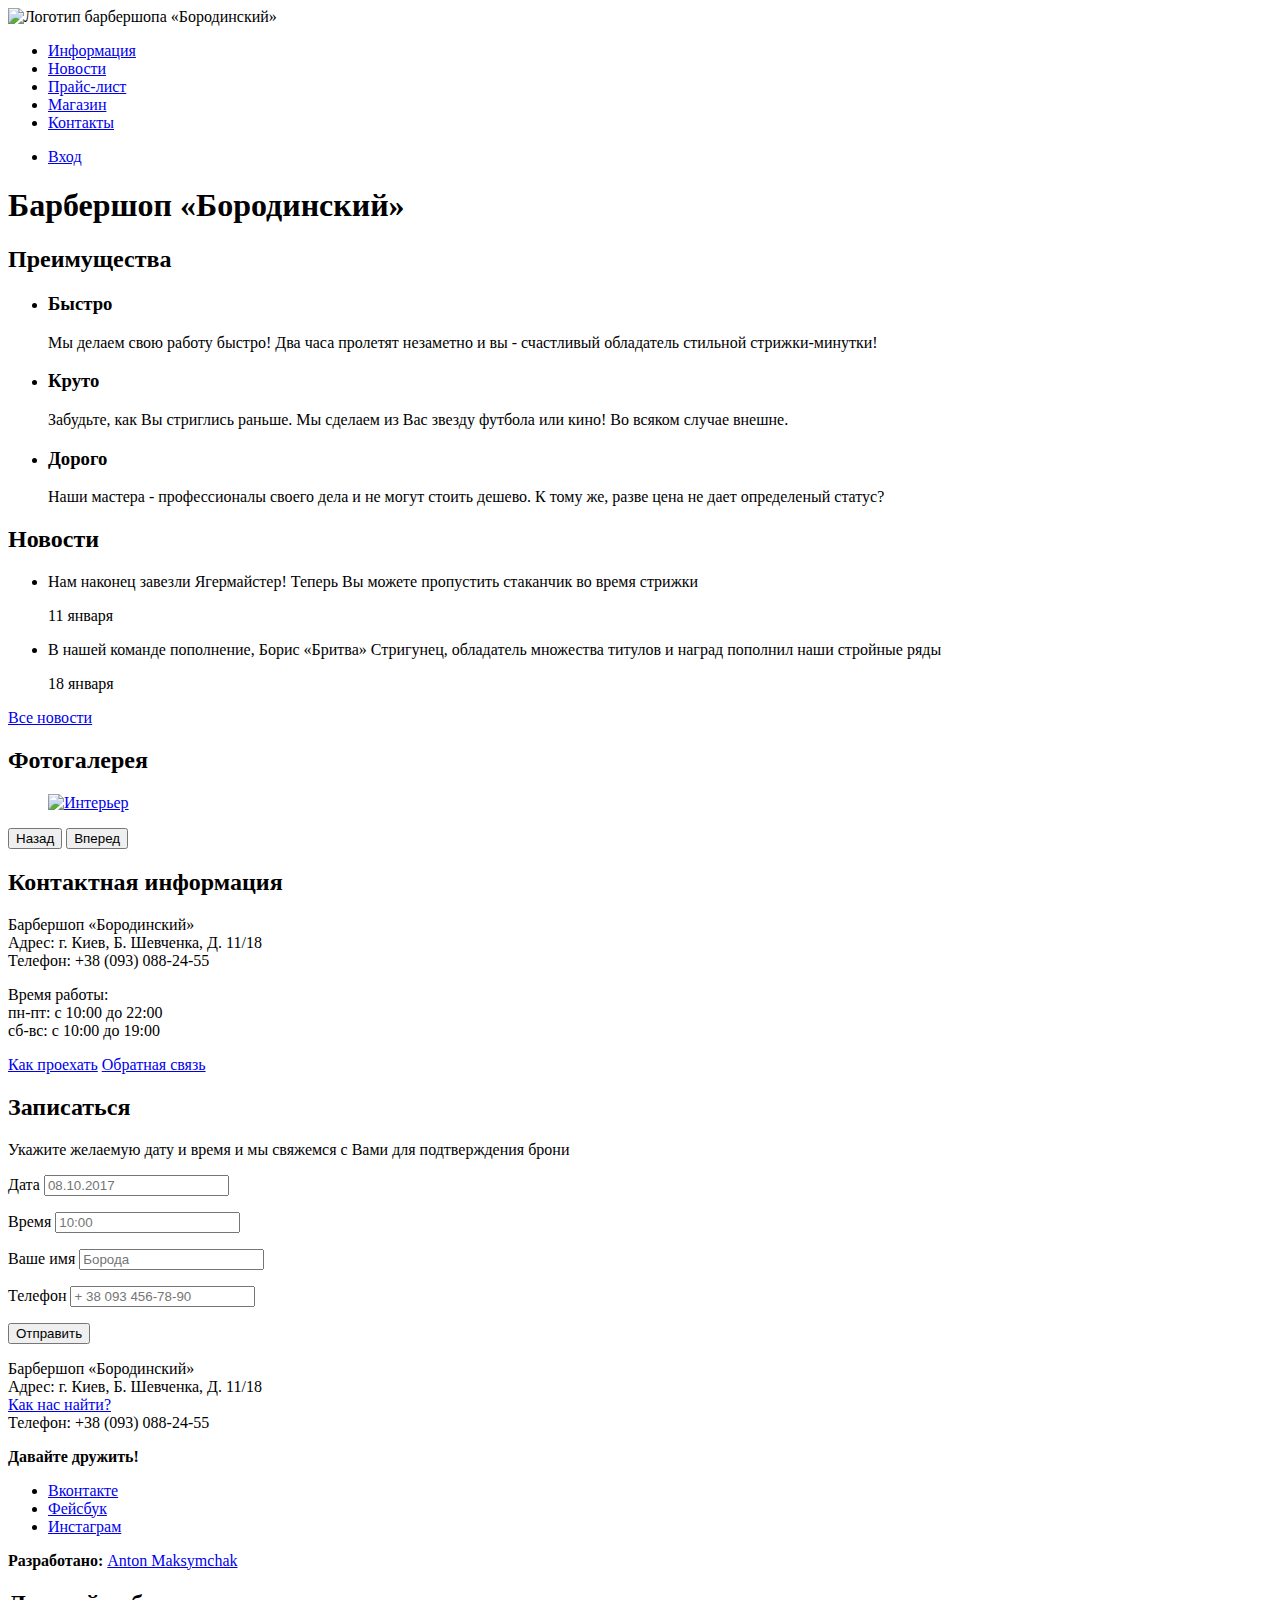
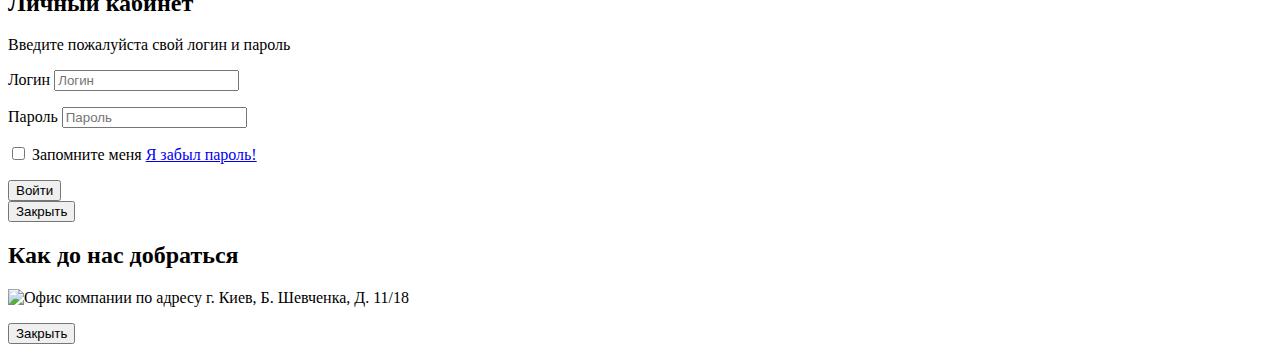
==== index.html @ 5cedc322 "add accessibility" ====
<!DOCTYPE html>
<html lang="ru">
	<head>
		<meta charset="utf-8">
		<title>Барбершоп «Бородинский»</title>
	</head>
	<body>
		<header class="main-header">
			<nav class="main-navigation">
				<a class="main-header-logo">
					<img src="img/index-logo.svg" width="368" height="153" 
					alt="Логотип барбершопа «Бородинский»">
				</a>
				<ul class="site-navigation">
					<li><a href="info.html">Информация</a></li>
					<li><a href="news.html">Новости</a></li>
					<li><a href="price.html">Прайс-лист</a></li>
					<li><a href="catalog.html">Магазин</a></li>
					<li><a href="contacts.html">Контакты</a></li>
				</ul>
				<ul class="user-navigation">
					<li class="login-link">
						<a class="login-link" href="login.html">Вход</a>
					</li>
				</ul>
			</nav>
		</header>
		<main class="container">
			<h1 class="visually-hidden">Барбершоп «Бородинский»</h1>
			<section class="features">
				<h2 class="visually-hidden">Преимущества</h2>
				<ul class="features-list">
					<li class="feature-item">
						<h3>Быстро</h3>
						<p>Мы делаем свою работу быстро! Два часа пролетят
							незаметно и вы - счастливый обладатель стильной 
							стрижки-минутки!</p>
					</li>
					<li class="feature-item">
						<h3>Круто</h3>
						<p>Забудьте, как Вы стриглись раньше. Мы сделаем из
						    Вас звезду футбола или кино! Во всяком случае 
							внешне.</p>
					</li>
					<li class="feature-item">
						<h3>Дорого</h3>
						<p>Наши мастера - профессионалы своего дела и не могут 
							стоить дешево. К тому же, разве цена не дает определеный
							статус?</p>
					</li>
				</ul>
			</section>
			<section class="news">
				<h2>Новости</h2>
				<ul class="news-list">
					<li class="news-item">
						<p>Нам наконец завезли Ягермайстер! Теперь Вы можете
							пропустить стаканчик во время стрижки</p>
						<time datetime="2018-01-11">11 января</time>
					</li>
					<li class="news-item">
						<p>В нашей команде пополнение, Борис «Бритва» Стригунец,
							обладатель множества титулов и наград пополнил наши
							стройные ряды</p>
						<time datetime="2018-01-18">18 января</time>
					</li>
				</ul>
				<a class="button" href="news.html">Все новости</a>
			</section>
			<section class="gallery">
				<h2>Фотогалерея</h2>
				<figure class="gallery-content">
					<a href="#"><img src="img/studio.jpg" width="286"
					 height="164" alt="Интерьер"></a>
				</figure>
				<button class="button gallery-button gallery-button-back">Назад</button>
				<button class="button gallery-button gallery-button-next">Вперед</button>
			</section>
			<section class="contacts">
				<h2>Контактная информация</h2>
				<p>
					Барбершоп «Бородинский»<br>
					Адрес: г. Киев, Б. Шевченка, Д. 11/18<br>
					Телефон: +38 (093) 088-24-55

				</p>
				<p>
					Время работы:<br>
					пн-пт: с 10:00 до 22:00<br>
					сб-вс: с 10:00 до 19:00
				</p>
				<a class="button contacts-button" href="map.html" >Как проехать</a>
				<a class="button contacts-button" href="contacts.html" >Обратная связь</a>
			</section>
			<section class="appointment">
				<h2>Записаться</h2>
				<p class="appointment-info">
					Укажите желаемую дату и время и мы свяжемся
					 с Вами для подтверждения брони</p>
				<form class="appointment-form" action="https://echo.htmlacademy.ru" method="post">
					<p class="appointment-item">
						<label for="appointment-date">Дата</label>
						<input id="appointment-date" type="text" name="date" value="" placeholder="08.10.2017">
					</p>
					<p class="appointment-item">
						<label for="appointment-time">Время</label>
						<input id="appointment-time" type="text" name="time" value="" placeholder="10:00">
					</p>
					<p class="appointment-item">
						<label for="appointment-name">Ваше имя</label>
						<input id="appointment-name" type="text" name="name" value="" placeholder="Борода">
					</p>
					<p class="appointment-item">
						<label for="appointment-phone">Телефон</label>
						<input id="appointment-phone" type="tel" name="phone" value="" placeholder="+ 38 093 456-78-90">
					</p>
					<button class="button" type="submit">Отправить</button>
				</form>
			</section>
		</main>
		<footer class="main-footer">
			<p class="footer-contacts">
				Барбершоп «Бородинский»<br>
				Адрес: г. Киев, Б. Шевченка, Д. 11/18<br>
				<a href="map.html">Как нас найти?</a><br>
				Телефон: +38 (093) 088-24-55
			</p>
			<div class="footer-social">
				<b>Давайте дружить!</b>
				<ul>
					<li><a class="social-button" href="#">Вконтакте</a></li>
					<li><a class="social-button" href="#">Фейсбук</a></li>
					<li><a class="social-button" href="#">Инстаграм</a></li>
				</ul>
			</div>
			<p class="footer-copyright">
				<b>Разработано:</b>
				<a class="button" href="https://htmlacademy.ru">Anton Maksymchak</a>
			</p>
		</footer>
			<section class="modal modal-login">
				<h2>Личный кабинет</h2>
				<p>Введите пожалуйста свой логин и пароль</p>
				<form class="login-form" action="https://echo.htmlacademy.ru" method="post">
					<p>
						<label class="visually-hidden" for="user-login">Логин</label>
						<input class="login-icon-user" id="user-login" type="text" name="login" placeholder="Логин">
					</p>
					<p>
						<label class="visually-hidden" for="user-password">Пароль</label>
						<input class="login-icon-password" id="user-password" type="password" name="password" placeholder="Пароль">
					</p>
					<p class="login-password-info">
						<label class="login-checkbox">
							<input type="checkbox" name="remember" class="visually-hidden">
							<span class="checkbox-indicator"></span>
							Запомните меня							
						</label>
						<a class="restore" href="#">Я забыл пароль!</a>
					</p>
					<button class="button" type="submit">Войти</button>
				</form>
				<button class="modal-close" type="button">Закрыть</button>
			</section>
			<section class="modal modal-map">
				<h2 class="visually-hidden">Как до нас добраться</h2>	
				<p>
					<img src="img/map.jpg" width="780" height="560" alt="Офис компании по адресу г. Киев, Б. Шевченка, Д. 11/18">
				</p>
				<button class="modal-close" type="button">Закрыть</button>
			</section>
	</body>
</html>
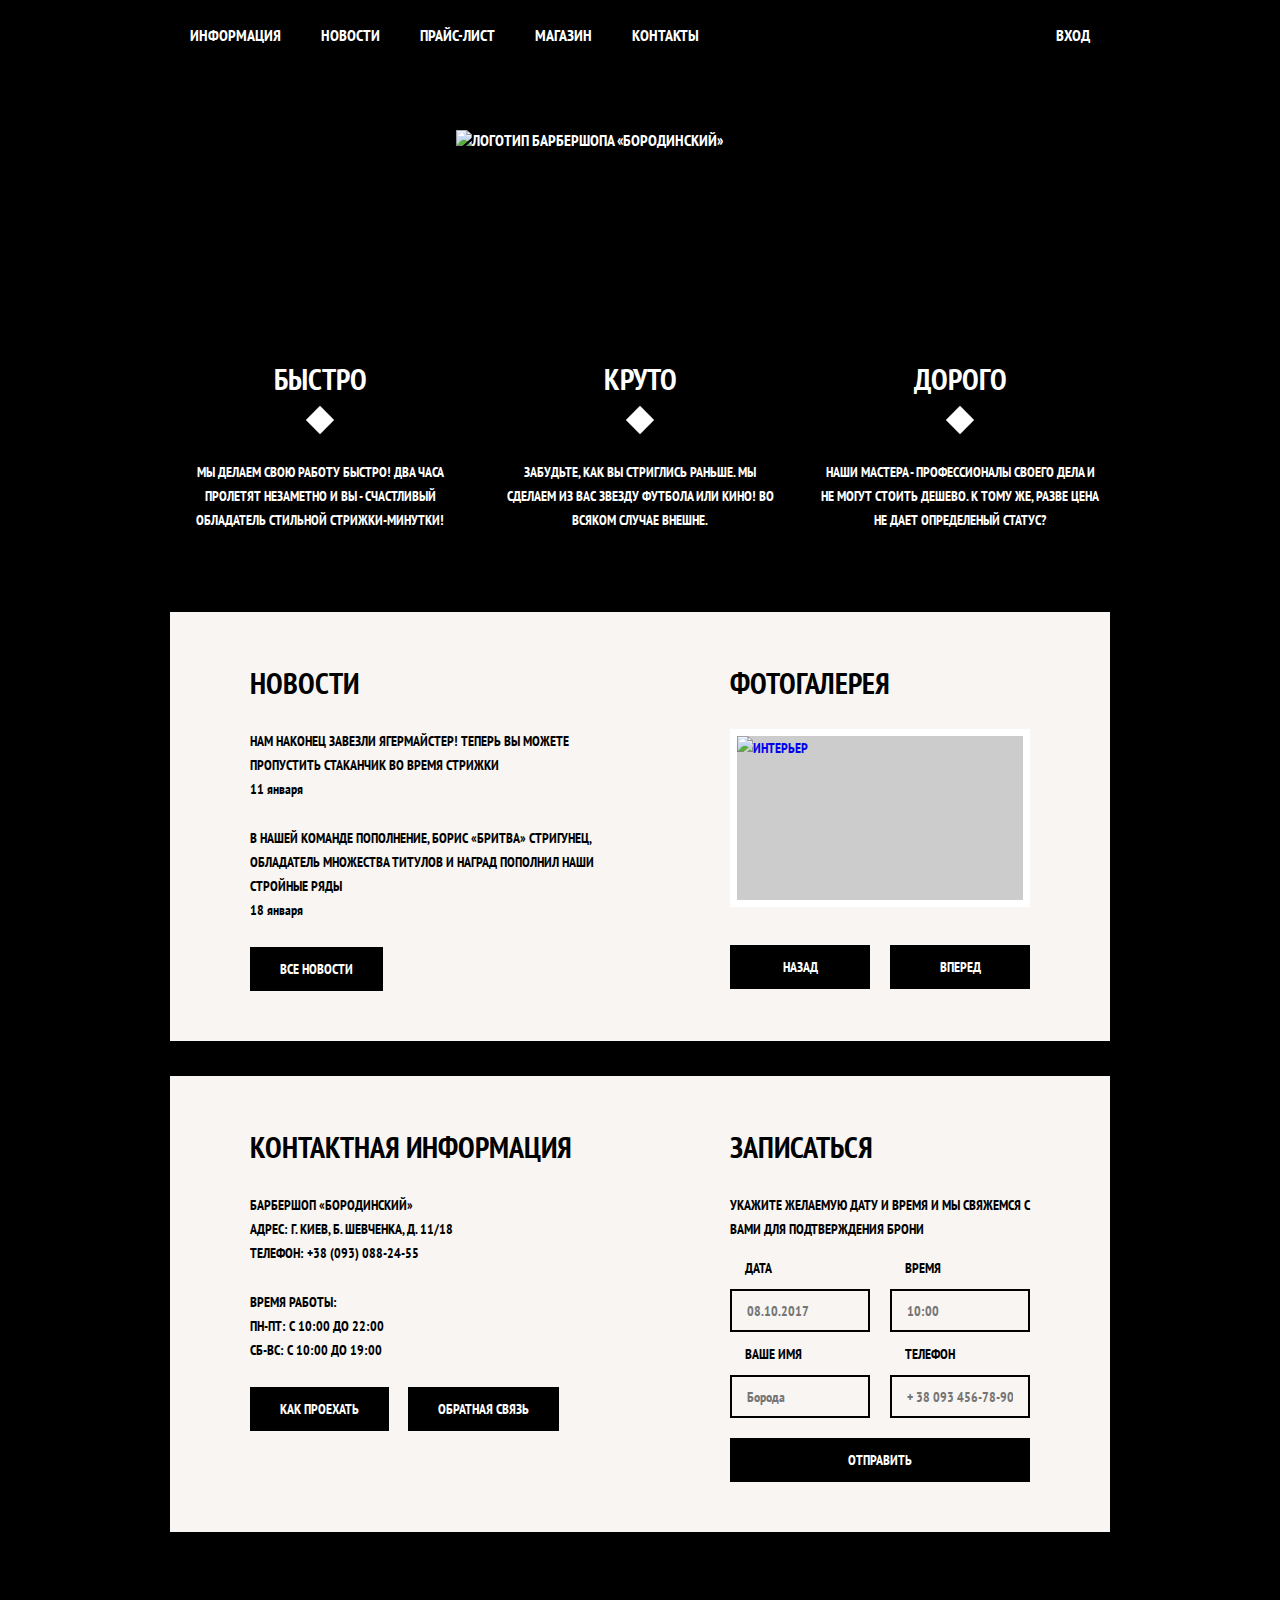
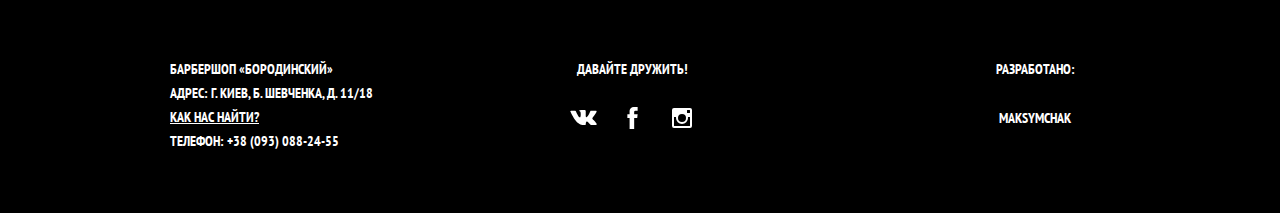
==== commit 6cd17e5c: "add animation and script for popups" ====
--- a/index.html
+++ b/index.html
@@ -3,6 +3,10 @@
 	<head>
 		<meta charset="utf-8">
 		<title>Барбершоп «Бородинский»</title>
+		<link href="https://fonts.googleapis.com/css?family=PT+Sans+Narrow:400,700&amp;subset=cyrillic" 
+		rel="stylesheet">
+		<link rel="stylesheet" href="css/normalize.css">	
+		<link href="css/style.css" rel="stylesheet">	
 	</head>
 	<body>
 		<header class="main-header">
@@ -11,18 +15,20 @@
 					<img src="img/index-logo.svg" width="368" height="153" 
 					alt="Логотип барбершопа «Бородинский»">
 				</a>
-				<ul class="site-navigation">
-					<li><a href="info.html">Информация</a></li>
-					<li><a href="news.html">Новости</a></li>
-					<li><a href="price.html">Прайс-лист</a></li>
-					<li><a href="catalog.html">Магазин</a></li>
-					<li><a href="contacts.html">Контакты</a></li>
-				</ul>
-				<ul class="user-navigation">
-					<li class="login-link">
-						<a class="login-link" href="login.html">Вход</a>
-					</li>
-				</ul>
+				<div class="main-navigation-wrapper">
+					<div class="container">
+						<ul class="site-navigation">
+							<li><a href="info.html">Информация</a></li>
+							<li><a href="news.html">Новости</a></li>
+							<li><a href="price.html">Прайс-лист</a></li>
+							<li><a href="catalog.html">Магазин</a></li>
+							<li><a href="contacts.html">Контакты</a></li>
+						</ul>
+						<ul class="user-navigation">
+							<li><a class="login-link" href="login.html">Вход</a></li>
+						</ul>
+					</div>
+				</div>
 			</nav>
 		</header>
 		<main class="container">
@@ -50,97 +56,118 @@
 					</li>
 				</ul>
 			</section>
-			<section class="news">
-				<h2>Новости</h2>
-				<ul class="news-list">
-					<li class="news-item">
-						<p>Нам наконец завезли Ягермайстер! Теперь Вы можете
-							пропустить стаканчик во время стрижки</p>
-						<time datetime="2018-01-11">11 января</time>
-					</li>
-					<li class="news-item">
-						<p>В нашей команде пополнение, Борис «Бритва» Стригунец,
-							обладатель множества титулов и наград пополнил наши
-							стройные ряды</p>
-						<time datetime="2018-01-18">18 января</time>
-					</li>
-				</ul>
-				<a class="button" href="news.html">Все новости</a>
-			</section>
-			<section class="gallery">
-				<h2>Фотогалерея</h2>
-				<figure class="gallery-content">
-					<a href="#"><img src="img/studio.jpg" width="286"
-					 height="164" alt="Интерьер"></a>
-				</figure>
-				<button class="button gallery-button gallery-button-back">Назад</button>
-				<button class="button gallery-button gallery-button-next">Вперед</button>
-			</section>
-			<section class="contacts">
-				<h2>Контактная информация</h2>
-				<p>
+			<div class="index-columns">
+				<section class="news">
+					<h2>Новости</h2>
+					<ul class="news-list">
+						<li class="news-item">
+							<p>Нам наконец завезли Ягермайстер! Теперь Вы можете
+								пропустить стаканчик во время стрижки</p>
+							<time datetime="2018-01-11">11 января</time>
+						</li>
+						<li class="news-item">
+							<p>В нашей команде пополнение, Борис «Бритва» Стригунец,
+								обладатель множества титулов и наград пополнил наши
+								стройные ряды</p>
+							<time datetime="2018-01-18">18 января</time>
+						</li>
+					</ul>
+					<a class="button" href="news.html">Все новости</a>
+				</section>
+				<section class="gallery">
+					<h2>Фотогалерея</h2>
+					<div class="gallery-container">
+						<figure class="gallery-content">
+							<a href="#"><img src="img/studio.jpg" width="286"
+							 height="164" alt="Интерьер"></a>
+						</figure>
+						<button class="button gallery-button gallery-button-back">Назад</button>
+						<button class="button gallery-button gallery-button-next" >Вперед</button>
+					</div>
+				</section>
+			</div>
+			<div class="index-columns">
+				<section class="contacts">
+					<h2>Контактная информация</h2>
+					<p>
+						Барбершоп «Бородинский»<br>
+						Адрес: г. Киев, Б. Шевченка, Д. 11/18<br>
+						Телефон: +38 (093) 088-24-55
+
+					</p>
+					<p>
+						Время работы:<br>
+						пн-пт: с 10:00 до 22:00<br>
+						сб-вс: с 10:00 до 19:00
+					</p>
+					<a class="button contacts-button contacts-button-map" href="map.html" >Как проехать</a>
+					<a class="button contacts-button" href="contacts.html" >Обратная связь</a>
+				</section>
+				<section class="appointment">
+					<h2>Записаться</h2>
+					<p class="appointment-info">
+						Укажите желаемую дату и время и мы свяжемся
+						 с Вами для подтверждения брони</p>
+					<form class="appointment-form" action="https://echo.htmlacademy.ru" method="post">
+						<p class="appointment-item">
+							<label for="appointment-date">Дата</label>
+							<input id="appointment-date" type="text" name="date" value="" placeholder="08.10.2017">
+						</p>
+						<p class="appointment-item">
+							<label for="appointment-time">Время</label>
+							<input id="appointment-time" type="text" name="time" value="" placeholder="10:00">
+						</p>
+						<p class="appointment-item">
+							<label for="appointment-name">Ваше имя</label>
+							<input id="appointment-name" type="text" name="name" value="" placeholder="Борода">
+						</p>
+						<p class="appointment-item">
+							<label for="appointment-phone">Телефон</label>
+							<input id="appointment-phone" type="tel" name="phone" value="" placeholder="+ 38 093 456-78-90">
+						</p>
+						<button class="button" type="submit">Отправить</button>
+					</form>
+				</section>
+			</div>
+		</main>
+		<footer class="main-footer">
+			<div class="container">
+				<p class="footer-contacts">
 					Барбершоп «Бородинский»<br>
 					Адрес: г. Киев, Б. Шевченка, Д. 11/18<br>
+					<a href="map.html">Как нас найти?</a><br>
 					Телефон: +38 (093) 088-24-55
-
 				</p>
-				<p>
-					Время работы:<br>
-					пн-пт: с 10:00 до 22:00<br>
-					сб-вс: с 10:00 до 19:00
+				<div class="footer-social">
+					<b>Давайте дружить!</b>
+					<ul>
+						<li><a class="social-button" href="#"><span class="visually-hidden">Вконтакте</span>
+							<svg xmlns="http://www.w3.org/2000/svg" width="27" height="15" viewBox="0 0 26.14 14.91">
+							<path d="M26 13.47l-.09-.17a13.55 13.55 0 0 0-2.6-3q-.87-.83-1.1-1.12A1 1 0 0 1 22 8a10.27 10.27 0 0 1 1.22-1.78l.88-1.16q2.35-3.13 2-4L26 .94a.8.8 0 0 0-.4-.22 2.14 2.14 0 0 0-.87 0h-3.92a.51.51 0 0 0-.27 0h-.3a.6.6 0 0 0-.15.14.93.93 0 0 0-.14.24 22.22 22.22 0 0 1-1.46 3.06q-.5.84-.93 1.46a7 7 0 0 1-.71.91 4.94 4.94 0 0 1-.52.47q-.23.18-.35.15l-.23-.05a.9.9 0 0 1-.31-.33 1.49 1.49 0 0 1-.16-.53v-.55-.65-.57-1.12-1-.75a3.14 3.14 0 0 0 0-.62 2.12 2.12 0 0 0-.14-.44.73.73 0 0 0-.28-.33 1.57 1.57 0 0 0-.46-.18A9 9 0 0 0 12.57 0a8.93 8.93 0 0 0-3.25.33 1.83 1.83 0 0 0-.52.41q-.25.3-.07.33a1.67 1.67 0 0 1 1.16.59l.08.16a2.6 2.6 0 0 1 .19.63 6.32 6.32 0 0 1 .12 1 10.59 10.59 0 0 1 0 1.7q-.07.71-.13 1.1a2.21 2.21 0 0 1-.18.64 2.69 2.69 0 0 1-.16.3l-.07.07a1 1 0 0 1-.37.07.86.86 0 0 1-.46-.19 3.27 3.27 0 0 1-.56-.52 7 7 0 0 1-.66-.93q-.37-.6-.76-1.42l-.22-.39q-.2-.38-.56-1.11t-.62-1.43A.9.9 0 0 0 5.2.9h-.07a.93.93 0 0 0-.22-.16A1.44 1.44 0 0 0 4.6.65L.87.68A1 1 0 0 0 .1.94L0 1a.44.44 0 0 0 0 .22 1.08 1.08 0 0 0 .08.37Q.9 3.53 1.86 5.31t1.66 2.87Q4.23 9.27 5 10.24t1 1.24l.37.41.34.33a8.06 8.06 0 0 0 1 .78 16.34 16.34 0 0 0 1.4.9 7.6 7.6 0 0 0 1.79.72 6.19 6.19 0 0 0 2 .22h1.57a1.08 1.08 0 0 0 .72-.3l.05-.07a.9.9 0 0 0 .1-.25 1.38 1.38 0 0 0 0-.37 4.48 4.48 0 0 1 .09-1.05 2.77 2.77 0 0 1 .23-.71 1.74 1.74 0 0 1 .29-.4 1.19 1.19 0 0 1 .23-.2h.11a.86.86 0 0 1 .77.21 4.52 4.52 0 0 1 .83.79q.39.47.93 1.05a6.41 6.41 0 0 0 1 .87l.27.16a3.31 3.31 0 0 0 .71.3 1.53 1.53 0 0 0 .76.07l3.48-.05a1.58 1.58 0 0 0 .8-.17.68.68 0 0 0 .34-.37 1.06 1.06 0 0 0 0-.46 1.71 1.71 0 0 0-.1-.36z" fill="#fff">
+							</path>
+							</svg>
+						</a></li>
+						<li><a class="social-button" href="#"><span class="visually-hidden">Фейсбук</span>
+							<svg xmlns="http://www.w3.org/2000/svg" width="19" height="22" viewBox="0 0 10.15 21.74">
+							<path d="M3.34 1.12A4.77 4.77 0 0 1 6.53 0h3.61v3.81H7.81a1.07 1.07 0 0 0-1.09.83v2.55h3.42c-.08 1.23-.24 2.45-.41 3.67h-3v10.87H2.21V10.86H0V7.21h2.19V3.66a3.83 3.83 0 0 1 1.15-2.54z" fill="#fff"/>
+							</path>	
+						</a></li>
+						<li><a class="social-button" href="#"><span class="visually-hidden">Инстаграм</span>
+							<svg xmlns="http://www.w3.org/2000/svg" width="20" height="20" viewBox="0 0 20 20">
+							<path d="M18 0H2a2 2 0 0 0-2 2v16a2 2 0 0 0 2 2h16a2 2 0 0 0 2-2V2a2 2 0 0 0-2-2zm-8 6a4 4 0 1 1-4 4 4 4 0 0 1 4-4zM2.5 18a.47.47 0 0 1-.5-.5V9h2.1a3.4 3.4 0 0 0-.1 1 6 6 0 1 0 12 0 3.4 3.4 0 0 0-.1-1H18v8.5a.47.47 0 0 1-.5.5zM18 4.5a.47.47 0 0 1-.5.5h-2a.47.47 0 0 1-.5-.5v-2a.47.47 0 0 1 .5-.5h2a.47.47 0 0 1 .5.5z" fill="#fff">
+							</path>
+						</a></li>
+					</ul>
+				</div>
+				<p class="footer-copyright">
+					<b>Разработано:</b>
+					<a class="button" href="https://htmlacademy.ru">Maksymchak</a>
 				</p>
-				<a class="button contacts-button" href="map.html" >Как проехать</a>
-				<a class="button contacts-button" href="contacts.html" >Обратная связь</a>
-			</section>
-			<section class="appointment">
-				<h2>Записаться</h2>
-				<p class="appointment-info">
-					Укажите желаемую дату и время и мы свяжемся
-					 с Вами для подтверждения брони</p>
-				<form class="appointment-form" action="https://echo.htmlacademy.ru" method="post">
-					<p class="appointment-item">
-						<label for="appointment-date">Дата</label>
-						<input id="appointment-date" type="text" name="date" value="" placeholder="08.10.2017">
-					</p>
-					<p class="appointment-item">
-						<label for="appointment-time">Время</label>
-						<input id="appointment-time" type="text" name="time" value="" placeholder="10:00">
-					</p>
-					<p class="appointment-item">
-						<label for="appointment-name">Ваше имя</label>
-						<input id="appointment-name" type="text" name="name" value="" placeholder="Борода">
-					</p>
-					<p class="appointment-item">
-						<label for="appointment-phone">Телефон</label>
-						<input id="appointment-phone" type="tel" name="phone" value="" placeholder="+ 38 093 456-78-90">
-					</p>
-					<button class="button" type="submit">Отправить</button>
-				</form>
-			</section>
-		</main>
-		<footer class="main-footer">
-			<p class="footer-contacts">
-				Барбершоп «Бородинский»<br>
-				Адрес: г. Киев, Б. Шевченка, Д. 11/18<br>
-				<a href="map.html">Как нас найти?</a><br>
-				Телефон: +38 (093) 088-24-55
-			</p>
-			<div class="footer-social">
-				<b>Давайте дружить!</b>
-				<ul>
-					<li><a class="social-button" href="#">Вконтакте</a></li>
-					<li><a class="social-button" href="#">Фейсбук</a></li>
-					<li><a class="social-button" href="#">Инстаграм</a></li>
-				</ul>
 			</div>
-			<p class="footer-copyright">
-				<b>Разработано:</b>
-				<a class="button" href="https://htmlacademy.ru">Anton Maksymchak</a>
-			</p>
 		</footer>
 			<section class="modal modal-login">
 				<h2>Личный кабинет</h2>
-				<p>Введите пожалуйста свой логин и пароль</p>
+				<p class="modal-description">Введите пожалуйста свой логин и пароль</p>
 				<form class="login-form" action="https://echo.htmlacademy.ru" method="post">
 					<p>
 						<label class="visually-hidden" for="user-login">Логин</label>
@@ -150,7 +177,7 @@
 						<label class="visually-hidden" for="user-password">Пароль</label>
 						<input class="login-icon-password" id="user-password" type="password" name="password" placeholder="Пароль">
 					</p>
-					<p class="login-password-info">
+					<p class="login-help">
 						<label class="login-checkbox">
 							<input type="checkbox" name="remember" class="visually-hidden">
 							<span class="checkbox-indicator"></span>
@@ -163,11 +190,13 @@
 				<button class="modal-close" type="button">Закрыть</button>
 			</section>
 			<section class="modal modal-map">
-				<h2 class="visually-hidden">Как до нас добраться</h2>	
+				<h2 class="visually-hidden">Как до нас добраться</h2>
+				<iframe src="https://www.google.com/maps/embed?pb=!1m18!1m12!1m3!1d2540.920144295933!2d30.513643351820452!3d50.442588079373465!2m3!1f0!2f0!3f0!3m2!1i1024!2i768!4f13.1!3m3!1m2!1s0x40d4cef8ed6f7ac9%3A0x61a88c50c9491958!2sTarasa+Shevchenko+Blvd%2C+11%2C+Kyiv%2C+01004!5e0!3m2!1sen!2sua!4v1525729254654" width="766" height="560" allowfullscreen></iframe>	
 				<p>
-					<img src="img/map.jpg" width="780" height="560" alt="Офис компании по адресу г. Киев, Б. Шевченка, Д. 11/18">
+					<img src="img/map.jpg" width="766" height="560" alt="Офис компании по адресу г. Киев, Б. Шевченка, Д. 11/18">
 				</p>
 				<button class="modal-close" type="button">Закрыть</button>
 			</section>
+			<script src="js/popup.js"></script>
 	</body>
 </html>--- a/css/style.css
+++ b/css/style.css
@@ -0,0 +1,1063 @@
+body {
+	min-width: 960px;
+	margin: 0;
+	padding: 0;
+	font-family: "PT Sans Narrow", Arial, sans-serif;
+	font-size: 14px;
+	line-height: 24px;
+	font-weight: 700;
+	color: #ffffff;
+	text-transform: uppercase;
+	background-color: #000000;
+	background-image: url("../img/bg.jpg");
+	background-position: top center;
+	background-repeat: no-repeat;
+}
+
+img {
+	max-width: 100%;
+	height: auto;
+}
+
+.visually-hidden:not(:focus):not(:active),
+input[type="checkbox"].visually-hidden,
+input[type="radio"].visually-hidden {
+	position: absolute;
+	width: 1px;
+	height: 1px;
+	margin: -1px;
+	border: 0;
+	padding: 0;
+	white-space: nowrap;
+	clip-path: inset(100%);
+	clip: rect(0 0 0 0);
+	overflow: hidden;
+}
+
+.inner-page {
+	color: #000000;
+	background-color: #f9f6f3;
+	background-image: url("../img/pattern-light.jpg");
+	background-position: 0 0;
+	background-repeat: repeat;
+}
+
+.main-header {
+	margin-bottom: 75px;
+}
+
+.inner-page .main-header {
+	margin-bottom: 50px;
+	background-color: #000000;
+}
+
+a {
+	text-decoration: none;
+}
+
+.button {
+	display: inline-block;
+	margin-right: 16px;
+	padding: 10px 30px;
+	font: inherit;
+	text-align: center;
+	color: #ffffff;
+	vertical-align: middle;
+	text-transform: uppercase;
+	background-color: #000000;
+	border: none;
+}
+
+.button:hover,
+.button:focus,
+.button:active {
+	background-color: #663d15;	
+}
+
+.button.disabled,
+.button:disabled {
+	cursor: default;
+	opacity: 0.5;
+	background-color: #000000;
+}
+
+.main-navigation {
+	display: flex;
+	flex-direction: column;
+	align-items: center;
+	font-size: 16px;
+	line-height: 20px;
+	color: #ffffff;
+	background-color: transparent;
+}
+
+.inner-page .main-navigation {
+	align-items: flex-start;
+	flex-direction: row;
+}
+
+.main-navigation .container {
+	display: flex;
+}
+
+.main-header-logo {
+	order: 2;
+	width: 368px;
+	height: 153px;
+}
+
+.inner-page .main-header-logo {
+	order: 0;
+	width: 111px;
+	height: 24px;
+	padding: 23px 20px;
+}
+
+.main-navigation-wrapper {
+	width: 100%;
+	margin-bottom: 60px;
+	background-color: #000000;
+}
+
+.main-navigation-wrapper .container {
+	display: flex;
+	justify-content: space-between;
+}
+
+.site-navigation,
+.user-navigation {
+	list-style: none;
+	margin: 0;
+	padding: 0;
+}
+
+.site-navigation {
+	display: flex;
+	flex-wrap: wrap;
+	width: 620px;
+}
+
+.user-navigation {
+	display: flex;
+	justify-content: flex-end;
+	max-width: 140px;
+}
+
+.inner-page .user-navigation {
+	margin-left: auto;
+}
+
+.site-navigation a,
+.user-navigation a {
+	display: block;
+	padding: 25px 20px;
+	color: #ffffff;
+}
+
+.site-navigation a:hover,
+.site-navigation a:focus,
+.user-navigation a:hover,
+.user-navigation a:focus {
+	background-color: #242424;
+}
+
+.site-navigation-current {
+	position: relative;
+}
+
+.site-navigation-current a[href] {
+	pointer-events: none;
+}
+
+.site-navigation-current a:not([href]) {
+	background-color: #000000;
+}
+
+.site-navigation-current::after {
+	content: "";
+	position: absolute;
+	right: 20px;
+	bottom: 0;
+	left: 20px;
+	height: 5px;
+	background-color: #ffffff;
+}
+
+.user-navigation .login-link {
+	position: relative;
+	padding-left: 50px;
+}
+
+.login-link::before {
+	content: "";
+	position: absolute;
+	top: 27px;
+	left: 24px;
+	width: 16px;
+	height: 18px;
+	background-image: url("../img/login.svg");
+	background-repeat: no-repeat;
+	background-position: 0 0;  
+	opacity: 0.3;
+}
+
+.login-link:hover::before,
+.login-link:focus::before,
+.login-link:active::before {
+	opacity: 1;
+}
+
+.container {
+	width: 940px;
+	margin: 0 auto;
+	padding: 0 10px;
+}
+
+.features {
+	margin-bottom: 80px;
+}
+
+.features-list {
+	display: flex;
+	justify-content: space-between;
+	margin: 0;
+	padding: 0;
+	list-style: none;
+}
+
+.feature-item {
+	width: 300px;
+	text-align: center;
+}
+
+.feature-item h3 {
+	position: relative;
+	margin: 0;
+	margin-bottom: 60px;
+	font-size: 30px;
+	line-height: 42px;
+}
+
+.feature-item h3::after {
+	content: "";
+	position: absolute;
+	bottom: -30px;
+	left: 50%;
+	width: 20px;
+	height: 20px;
+	margin-left: -10px;
+	background-color: #ffffff; 
+	transform: rotate(45deg);
+}
+
+.feature-item p {
+	margin: 0 10px;
+}
+
+.index-columns {
+	display: flex;
+	justify-content: space-between;
+	padding: 50px 80px;
+	margin-bottom: 35px;
+	color: #000000;
+	background-color: #f8f5f2;
+	background-image: 
+		url("../img/line.png"),
+		url("../img/pattern-light.jpg");
+	background-position: center, 0 0;
+	background-repeat: no-repeat, repeat;
+}
+
+.index-columns h2 {
+	margin: 0;
+	margin-bottom: 25px;
+	font-size: 30px;
+	line-height: 42px;
+}
+
+.news {
+	width: 380px;
+}
+
+.news-list {
+	margin: 0;
+	margin-bottom: 25px;
+	padding: 0;
+	list-style: none;
+}
+
+.news-item {
+	margin-bottom: 25px;
+}
+
+.news-item p {
+	margin: 0;
+}
+
+.news-item time {
+	text-transform: none;
+}
+
+.gallery {
+	width: 300px;
+}
+
+.gallery-container {
+	position: relative;
+	height: 260px;
+}
+
+.gallery-content {
+	height: 164px;
+	margin: 0;
+	background-color: #cccccc;
+	border: 7px solid #ffffff;
+}
+
+.gallery-content img {
+	width: 286px;
+	height: 164px;
+}
+
+.gallery-button {
+	box-sizing: border-box;
+	position: absolute;
+	bottom: 0;  
+	width: 140px;
+	margin: 0;
+}
+
+.gallery-button-back {
+	left: 0;
+}
+
+.gallery-button-next {
+	right: 0;
+}
+
+
+.contacts {
+	width: 380px;
+}
+
+.contacts p {
+	margin: 0;
+	margin-bottom: 25px;
+}
+
+.appointment {
+	width: 300px;
+}
+
+.appointment-info {
+	margin: 0;
+	margin-bottom: 15px;
+}
+
+.appointment-form {
+	display: flex;
+	flex-wrap: wrap;
+	justify-content: space-between;
+}
+
+.appointment-item {
+	width: 140px;
+	margin: 0;
+	margin-bottom: 10px;
+} 
+
+.appointment-item label {
+	display: block;
+	margin-bottom: 9px;
+	margin-left: 15px;
+}
+
+
+.appointment-item input {
+	box-sizing: border-box;
+	width: 140px;
+	padding-top: 8px;
+	padding-left: 15px;
+	padding-right: 15px;
+	padding-bottom: 7px;
+	font: inherit;
+	background-color: transparent;
+	border: 2px solid #000000;
+}
+
+.appointment-item input:focus {
+	border-color: #663d15;
+}
+
+.appointment .button {
+	display: block;
+	width: 100%;
+	margin-top: 10px;
+	margin-right: 0;
+}
+
+.page-title {
+	margin: 0;
+	margin-bottom: 15px;
+	padding: 0; 
+	font-size: 30px;
+	line-height: 42px;
+}
+
+.inner-page-title {
+	margin-bottom: 55px;
+}
+
+.breadcrumbs {
+	display: flex;
+	justify-content: flex-start;
+	flex-wrap: wrap;
+	padding: 0;
+	margin: 0;
+	list-style: none;
+}
+
+.breadcrumbs li {
+	position: relative;
+	margin-right: 42px;
+}
+
+.breadcrumbs li:last-child {
+	margin-right: 0;
+}
+
+.breadcrumbs li::after {
+	content: "";
+	position: absolute;
+	top: 7px;
+	right: -25px;
+	width: 8px;
+	height: 8px;
+	background-color: #000000;
+	transform: rotate(45deg);
+}
+
+.breadcrumbs a {
+	color: #000000;
+}
+
+.breadcrumbs a:hover,
+.breadcrumbs a:focus {
+	text-decoration: underline;
+}
+
+.breadcrumbs-current {
+	color: #aba9a7;
+}
+
+.breadcrumbs-current::after {
+	display: none;
+}
+
+.catalog-columns {
+	display: flex;
+	justify-content: space-between;
+}
+
+.filters {
+	width: 180px;
+}
+
+.filter fieldset {
+	border: none;
+}
+
+.filter legend {
+	font-size: 24px;
+	line-height: 30px;
+}
+
+.filter ul {
+	list-style: none;
+	line-height: 18px;
+}
+
+.filter-input:hover + label,
+.filter-input:focus + label {
+	color: #663d15;
+}
+
+.filter-input:disabled + label {
+	color: #000000;
+	opacity: 0.5;
+}
+
+.catalog {
+	width: 700px;
+}
+
+.catalog-list {
+	display: flex;
+	flex-wrap: wrap;
+	padding: 0;
+	margin: 0;
+	margin-bottom: 25px;
+	list-style: none;
+}
+
+.catalog-item {
+	width: 220px;
+	margin-bottom: 20px;
+	margin-right: 20px;
+	background-color: #f8f8f8;
+	box-shadow: 0 0 10px rgba(0, 0, 0, 0.1);
+}
+
+.catalog-item:nth-child(3n) {
+	margin-right: 0;
+}
+
+.catalog-item:hover {
+	box-shadow: 0 0 10px rgba(0, 0, 0, 0.2);
+}
+
+.catalog-item a {
+	color: #000000;
+}
+
+.catalog-item h3 {
+	font-size: 14px;
+	line-height: 18px;
+}
+
+.catalog-category {
+	text-transform: none;
+}
+
+.catalog-item-price b {
+	font-size: 14px;
+	line-height: 20px;
+	text-align: center;
+	background-color: #e5e5e5;
+}
+
+.catalog-item-price .button {
+	line-height: 20px;
+	color: #ffffff;
+}
+
+.pagination-list {
+	padding: 0;
+	margin: 0;
+	list-style: none;
+}
+
+.pagination-item a {
+	color: #ffffff;
+	background-color: #000000;
+}
+
+.pagination-item a:hover,
+.pagination-item a:focus,
+.pagination-item a:active {
+	background-color: #663d15;
+}
+
+.pagination-item-current a {
+	color: #000000;
+	background-color: #ffffff;
+}
+
+.pagination-item-current a:hover,
+.pagination-item-current a:focus,
+.pagination-item-current a:active {
+	color: #000000;
+	background-color: #ffffff;
+}
+
+.product-photo-preview {
+	list-style: none;
+}
+
+.product-photos {
+	width: 460px;
+}
+
+.product-photo-preview li {
+	box-shadow: 0 0 10px 2px rgba(0, 0, 0, 0.1);
+}
+
+.product-photo-full {
+	box-shadow: 0 0 10px 2px rgba(0, 0, 0, 0.1);
+}
+
+.product-article {
+	text-align: right;
+	color: #aeaeae;
+}
+
+.product-price b {
+	line-height: 20px;
+	text-align: center;
+	background-color: #e5e5e5;
+}
+
+.product-info {
+	width: 390px;
+}
+
+.product-info h3 {
+	font-size: 24px;
+	line-height: 30px;
+}
+
+.product-info ul {
+	list-style: none;
+}
+
+.product-info li {
+	position: relative;
+	padding-left: 23px;
+}
+
+.product-info li::before {
+	content: "";
+	position: absolute;
+	top: 7px;
+	left: 2px;
+	width: 8px;
+	height: 8px;
+	background-color: #000000;
+	transform: rotate(45deg);
+}
+
+.inner-content {
+	margin-bottom: 75px;
+}
+
+.inner-content h2 {
+	margin-top: 60px;
+	margin-bottom: 30px;
+	font-size: 24px;
+	line-height: 30px;
+}
+
+.inner-content h3 {
+	margin-top: 60px;
+	margin-bottom: 30px;
+	font-size: 20px;
+	line-height: 24px;
+}
+
+.inner-content h2 + h3 {
+	margin-top: 30px;
+}
+
+.inner-content p {
+	margin: 14px 0;
+}
+
+.inner-content table {
+	border-collapse: collapse;
+}
+
+.inner-content td {
+	padding: 10px 15px;
+	border: 2px solid #000000;
+}
+
+.inner-content .big-heading {
+	display: flex;
+	align-items: center;
+	margin-top: 55px;
+	margin-bottom: 65px;
+	font-size: 48px;
+	line-height: 48px;
+	text-align: center;
+}
+
+.big-heading::before,
+.big-heading::after {
+	content: "";
+	flex-grow: 1;
+	flex-shrink: 0;
+	width: 50px;
+	height: 2px;
+	background: #000000;
+}
+
+.big-heading::before {
+	margin-right: 25px;
+}
+
+.big-heading::after {
+	margin-left: 25px;
+}
+
+.custom-list-1 {
+	margin: 14px 0;
+	padding: 0;
+	list-style: none;
+}
+
+.custom-list-1 li {
+	position: relative;
+	margin-bottom: 15px;
+	padding-left: 20px;
+}
+
+.custom-list-1 li::before {
+	content: "";
+	position: absolute;
+	top: 8px;
+	left: 0;
+	width: 8px;
+	height: 8px;
+	background-color: #000000;
+	transform: rotate(45deg);
+}
+
+.custom-table-1 {
+	width: 100%;
+}
+
+.custom-table-1 td {
+	width: 50%;
+}
+
+.custom-table-1 td:last-child {
+	text-align: center;
+}
+
+.inner-columns {
+	display: flex;
+	justify-content: space-between;
+	flex-wrap: wrap;
+	margin: 60px 0;
+}
+
+.inner-column-left,
+.inner-column-right {
+	width: 460px;
+}
+
+.inner-column-left *:first-child,
+.inner-column-right *:first-child {
+	margin-top: 0;
+}
+
+.inner-column-left *:last-child,
+.inner-column-right *:last-child {
+	margin-bottom: 0;
+}
+
+.inner-columns > h2:first-child {
+	width: 460px;
+	margin-top: 0;
+	margin-right: 460px;
+	margin-right: calc(100% - 460px);
+}
+
+.short-text {
+	padding-right: 80px;
+}
+
+.main-footer {
+	margin-top: 65px;
+	padding: 60px 0;
+	color: #ffffff;
+	border-color: #212121;
+	background-image: url("../img/pattern-dark.jpg");
+	background-position: 0 0;
+	background-repeat: repeat;
+}
+
+.inner-page .main-footer {
+	margin-top: 45px;
+}
+
+.main-footer .container {
+	display: flex;
+}
+
+.footer-contacts {
+	width: 320px;
+	margin: 0;
+	margin-right: 70px;
+}
+
+.footer-contacts a {
+	color: #ffffff;
+	text-decoration: underline;
+}
+
+.footer-contacts a:hover,
+.footer-contacts a:focus {
+	text-decoration: none;
+}
+
+.footer-social {
+	width: 145px;
+	text-align: center;
+}
+
+.footer-social ul {
+	display: flex;
+	flex-wrap: wrap;
+	justify-content: space-between;
+	width: 141px;
+	margin: 0 auto;
+	padding: 0;
+	list-style: none;
+}
+
+.footer-social b {
+	display: block;
+	margin-bottom: 15px;
+}
+
+.social-button {
+	display: flex;
+	align-items: center;
+	justify-content: center;
+	width: 43px;
+	height: 43px;
+	background-color: #000000;
+}
+
+.social-button:hover,
+.social-button:focus {
+	background-color: #ffffff;
+}
+
+.social-button:hover path,
+.social-button:focus path {
+	fill: #000000;
+}
+
+.footer-copyright {
+	width: 150px;
+	margin: 0;
+	margin-left: auto;
+	text-align: center;
+}
+
+.footer-copyright .button {
+	display: block;
+	margin-right: 0;
+}
+
+.footer-copyright b {
+	display: block;
+	margin-bottom: 15px;
+}
+
+.footer-copyright .button:hover, 
+.footer-copyright .button:focus {
+	color: #000000;
+	background-color: #ffffff;
+}
+
+@keyframes bounce {
+	0% {transform: translateY(-2000px);}
+	70% {transform: translateY(30px);}
+	90% {transform: translateY(-10px);}
+	100% {transform: translateY(0);}
+}
+
+@keyframes shake {
+	0%, 100% {transform: translateX(0);}
+	10%, 30%, 50%, 70%, 90% {transform: translateX(-10px);}
+	20%, 40%, 60%, 80% {transform: translateX(10px);}
+}
+
+.modal {
+	position: fixed;
+	display: none;
+	color: #000000;
+	background-color: #f8f3f0;
+	background-image: url("img/pattern-light.jpg");
+	background-position: 0 0;
+	background-repeat: repeat;
+	box-shadow: 0 30px 50px rgba(0, 0, 0, 0.7);
+}
+
+.modal-show {
+	display: block;
+	animation: bounce 0.6s;
+}
+
+.modal-error {
+	animation: shake 0.6s;
+}
+
+.modal-login {
+	top: 120px;
+	left: 50%;
+	width: 300px;
+	margin-left: -230px;
+	padding: 50px 80px;
+}
+
+.modal-close {
+	position: absolute;
+	top: 0;
+	right: -34px;  
+	width: 22px;
+	height: 22px;
+	font-size: 0;
+	background-color: transparent;
+	border: 0;
+	cursor: pointer;
+}
+
+.modal-close::before,
+.modal-close::after {
+	content: "";
+	position: absolute;
+	top: 10px;
+	left: 2px;
+	width: 19px;
+	height: 3px;
+	background-color: #d0d0d0;
+}
+
+.modal-close::before {
+	transform: rotate(45deg);
+}
+
+.modal-close::after {
+	transform: rotate(-45deg);
+}
+
+.modal-login h2 {
+	margin: 0;
+	margin-bottom: 20px;
+	font-size: 30px;
+	line-height: 42px;
+}
+
+.modal-description {
+	margin: 0;
+	margin-bottom: 10px;
+}
+
+.login-form p {
+	margin: 0;
+	margin-bottom: 10px;
+}
+
+.login-form input[type="text"],
+.login-form input[type="password"] {
+	box-sizing: border-box;
+	width: 300px;
+	padding: 10px 15px;
+	padding-right: 40px;
+	font: inherit;
+	color: #000000;
+	text-transform: uppercase;
+	background-color: #f9f6f3;
+	border: 2px solid #000000;
+}
+
+.login-form input:focus {
+	border-color: #663d15;
+}
+
+.login-form .login-help {
+	display: flex;
+	flex-wrap: wrap;
+	justify-content: space-between;
+	margin: 15px 0;
+}
+
+.login-icon-user {
+	background-image: url("img/user.svg");
+	background-position: 270px center;
+	background-repeat: no-repeat;
+}
+
+.login-icon-password {
+	background-image: url("img/lock.svg");
+	background-position: 270px center;
+	background-repeat: no-repeat;
+}
+
+.login-checkbox {
+	position: relative;
+	padding-left: 30px;
+	cursor: pointer;
+}
+
+.login-checkbox:hover,
+.login-checkbox:focus {
+	color: #663d15;
+}
+
+.login-checkbox input[type="checkbox"] + .checkbox-indicator {
+	position: absolute;
+	top: 0;
+	left: 0;
+	width: 17px;
+	height: 17px;
+	border: 2px solid #000000;
+}
+
+.login-checkbox input[type="checkbox"]:focus + .checkbox-indicator {
+	border-color: #663d15;
+	outline: thin dotted;
+	outline: 5px auto -webkit-focus-ring-color;
+}
+
+.login-checkbox input[type="checkbox"]:checked + .checkbox-indicator::before,
+.login-checkbox input[type="checkbox"]:checked + .checkbox-indicator::after {
+	content: "";
+	position: absolute;
+	top: 8px;
+	left: 1px;
+	width: 15px;
+	height: 2px;
+	background-color: #000000;
+}
+
+.login-checkbox input[type="checkbox"]:checked + .checkbox-indicator::before {
+	transform: rotate(45deg);
+}
+
+.login-checkbox input[type="checkbox"]:checked + .checkbox-indicator::after {
+	transform: rotate(-45deg);
+}
+
+.restore {
+	color: #000000;
+	text-decoration: underline;
+}
+
+.restore:hover,
+.restore:focus {
+	text-decoration: none;
+}
+
+.login-form .button {
+	width: 100%;
+	margin-right: 0;
+}
+
+.modal-map {
+	top: 50%;
+	left: 50%;
+	width: 766px;
+	height: 561px;
+	margin-top: -280px;
+	margin-left: -390px;
+	border: 7px solid white;
+}
+
+.modal-map p {
+	position: absolute;
+	top: 0;
+	left: 0;
+	z-index: 1;
+	margin: 0;
+}
+
+.modal-map iframe {
+	position: relative;
+	z-index: 2;
+	border: none;
+}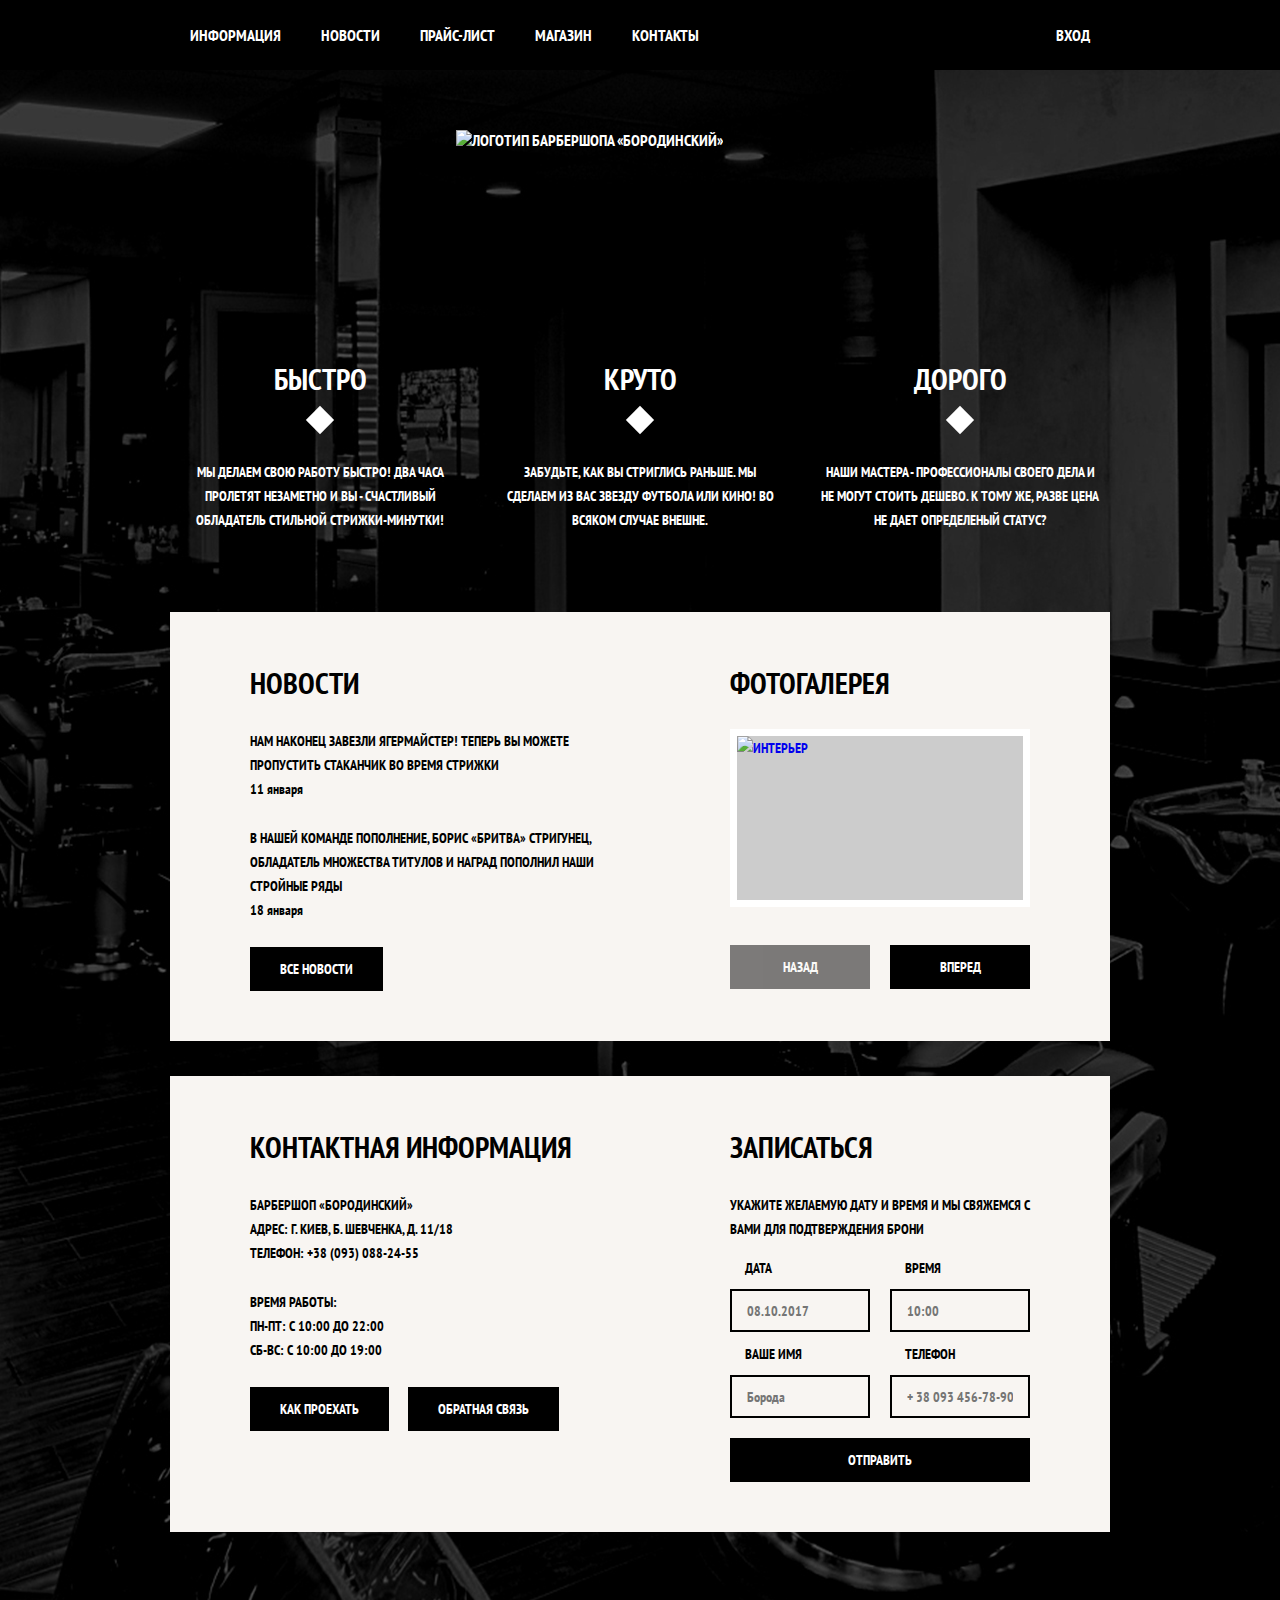
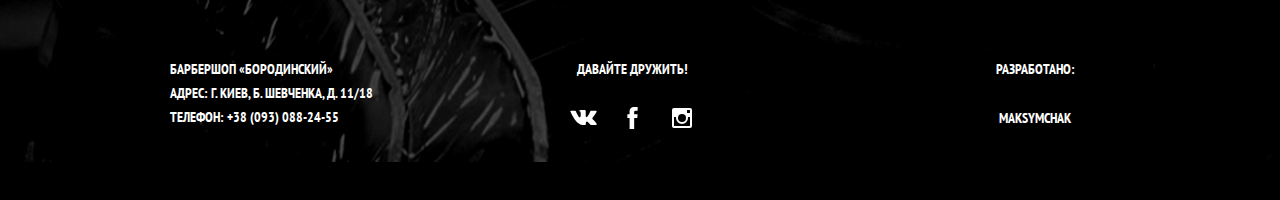
==== commit 548a83bd: "barbershop-item fix" ====
--- a/index.html
+++ b/index.html
@@ -18,14 +18,15 @@
 				<div class="main-navigation-wrapper">
 					<div class="container">
 						<ul class="site-navigation">
-							<li><a href="info.html">Информация</a></li>
-							<li><a href="news.html">Новости</a></li>
+							<li><a href="#">Информация</a></li>
+							<li><a href="#">Новости</a></li>
 							<li><a href="price.html">Прайс-лист</a></li>
 							<li><a href="catalog.html">Магазин</a></li>
-							<li><a href="contacts.html">Контакты</a></li>
+							<li><a href="#">Контакты</a></li>
 						</ul>
 						<ul class="user-navigation">
-							<li><a class="login-link" href="login.html">Вход</a></li>
+							<li><a class="login-link" href="login.html">Вход</a>
+							</li>
 						</ul>
 					</div>
 				</div>
@@ -72,7 +73,7 @@
 							<time datetime="2018-01-18">18 января</time>
 						</li>
 					</ul>
-					<a class="button" href="news.html">Все новости</a>
+					<a class="button" href="#">Все новости</a>
 				</section>
 				<section class="gallery">
 					<h2>Фотогалерея</h2>
@@ -81,7 +82,7 @@
 							<a href="#"><img src="img/studio.jpg" width="286"
 							 height="164" alt="Интерьер"></a>
 						</figure>
-						<button class="button gallery-button gallery-button-back">Назад</button>
+						<button class="button gallery-button gallery-button-back" disabled>Назад</button>
 						<button class="button gallery-button gallery-button-next" >Вперед</button>
 					</div>
 				</section>
@@ -101,14 +102,14 @@
 						сб-вс: с 10:00 до 19:00
 					</p>
 					<a class="button contacts-button contacts-button-map" href="map.html" >Как проехать</a>
-					<a class="button contacts-button" href="contacts.html" >Обратная связь</a>
+					<a class="button contacts-button" href="#" >Обратная связь</a>
 				</section>
 				<section class="appointment">
 					<h2>Записаться</h2>
 					<p class="appointment-info">
 						Укажите желаемую дату и время и мы свяжемся
 						 с Вами для подтверждения брони</p>
-					<form class="appointment-form" action="https://echo.htmlacademy.ru" method="post">
+					<form class="appointment-form" action="#" method="post">
 						<p class="appointment-item">
 							<label for="appointment-date">Дата</label>
 							<input id="appointment-date" type="text" name="date" value="" placeholder="08.10.2017">
@@ -123,7 +124,7 @@
 						</p>
 						<p class="appointment-item">
 							<label for="appointment-phone">Телефон</label>
-							<input id="appointment-phone" type="tel" name="phone" value="" placeholder="+ 38 093 456-78-90">
+							<input id="appointment-phone" type="tel" name="phone"  placeholder="+ 38 093 456-78-90">
 						</p>
 						<button class="button" type="submit">Отправить</button>
 					</form>
@@ -135,7 +136,6 @@
 				<p class="footer-contacts">
 					Барбершоп «Бородинский»<br>
 					Адрес: г. Киев, Б. Шевченка, Д. 11/18<br>
-					<a href="map.html">Как нас найти?</a><br>
 					Телефон: +38 (093) 088-24-55
 				</p>
 				<div class="footer-social">
@@ -152,7 +152,7 @@
 							<path d="M3.34 1.12A4.77 4.77 0 0 1 6.53 0h3.61v3.81H7.81a1.07 1.07 0 0 0-1.09.83v2.55h3.42c-.08 1.23-.24 2.45-.41 3.67h-3v10.87H2.21V10.86H0V7.21h2.19V3.66a3.83 3.83 0 0 1 1.15-2.54z" fill="#fff"/>
 							</path>	
 						</a></li>
-						<li><a class="social-button" href="#"><span class="visually-hidden">Инстаграм</span>
+						<li><a class="social-button" href="https://www.instagram.com/anton_maksymchak"><span class="visually-hidden">Инстаграм</span>
 							<svg xmlns="http://www.w3.org/2000/svg" width="20" height="20" viewBox="0 0 20 20">
 							<path d="M18 0H2a2 2 0 0 0-2 2v16a2 2 0 0 0 2 2h16a2 2 0 0 0 2-2V2a2 2 0 0 0-2-2zm-8 6a4 4 0 1 1-4 4 4 4 0 0 1 4-4zM2.5 18a.47.47 0 0 1-.5-.5V9h2.1a3.4 3.4 0 0 0-.1 1 6 6 0 1 0 12 0 3.4 3.4 0 0 0-.1-1H18v8.5a.47.47 0 0 1-.5.5zM18 4.5a.47.47 0 0 1-.5.5h-2a.47.47 0 0 1-.5-.5v-2a.47.47 0 0 1 .5-.5h2a.47.47 0 0 1 .5.5z" fill="#fff">
 							</path>
@@ -161,7 +161,7 @@
 				</div>
 				<p class="footer-copyright">
 					<b>Разработано:</b>
-					<a class="button" href="https://htmlacademy.ru">Maksymchak</a>
+					<a class="button" href="https://www.linkedin.com/in/anton-maksymchak-849534153">Maksymchak</a>
 				</p>
 			</div>
 		</footer>
--- a/css/style.css
+++ b/css/style.css
@@ -457,6 +457,7 @@
 .catalog-columns {
 	display: flex;
 	justify-content: space-between;
+	margin-top: 50px;
 }
 
 .filters {
@@ -571,6 +572,11 @@
 }
 
 .product-photo-preview {
+	display: flex;
+	flex-wrap: wrap;
+	justify-content: space-between;
+	margin: 0 auto;
+	padding: 0;
 	list-style: none;
 }
 
@@ -579,22 +585,47 @@
 }
 
 .product-photo-preview li {
-	box-shadow: 0 0 10px 2px rgba(0, 0, 0, 0.1);
+	box-shadow: 0px 0px 15px 0px rgba(0, 1, 1, 0.2);
+	line-height: 0;
+}
+
+.product-photo-preview li:hover {
+	box-shadow: 2px 4px 25px 0px rgba(0, 1, 1, 0.3);
 }
 
 .product-photo-full {
-	box-shadow: 0 0 10px 2px rgba(0, 0, 0, 0.1);
+	box-shadow: 0px 0px 15px 0px rgba(0, 1, 1, 0.2);
+	line-height: 0;
+}
+
+.product-photo-full:hover {
+	box-shadow: 2px 4px 25px 0px rgba(0, 1, 1, 0.3);
+}
+
+.product-availability {
+	margin-top: 30px;
+	padding: 0;
+	display: inline-block;
 }
 
 .product-article {
 	text-align: right;
 	color: #aeaeae;
+	display: inline-block;
+	float: right;
+    margin-top: 30px;
 }
 
 .product-price b {
-	line-height: 20px;
-	text-align: center;
-	background-color: #e5e5e5;
+    width: 60px;
+    margin-top: 36px;
+    margin-bottom: 62px;
+    text-align: center;
+    background-color: #e5e5e5;
+    display: inline-block;
+    padding: 8px 25px 12px 25px;
+    margin-right: -4px;
+    font-size: 15px;
 }
 
 .product-info {
@@ -608,22 +639,25 @@
 
 .product-info ul {
 	list-style: none;
+	margin: 0;
+	padding: 0;
+	margin-left: 25px;
 }
 
 .product-info li {
 	position: relative;
-	padding-left: 23px;
+
 }
 
 .product-info li::before {
-	content: "";
-	position: absolute;
-	top: 7px;
-	left: 2px;
-	width: 8px;
-	height: 8px;
-	background-color: #000000;
-	transform: rotate(45deg);
+    position: absolute;
+    content: "";
+    width: 8px;
+    height: 8px;
+    transform: rotate(45deg);
+    background-color: #000000;
+    top: 8px;
+    right: 383px;
 }
 
 .inner-content {
@@ -967,13 +1001,13 @@
 }
 
 .login-icon-user {
-	background-image: url("img/user.svg");
+	background-image: url("../img/user.svg");
 	background-position: 270px center;
 	background-repeat: no-repeat;
 }
 
 .login-icon-password {
-	background-image: url("img/lock.svg");
+	background-image: url("../img/lock.svg");
 	background-position: 270px center;
 	background-repeat: no-repeat;
 }
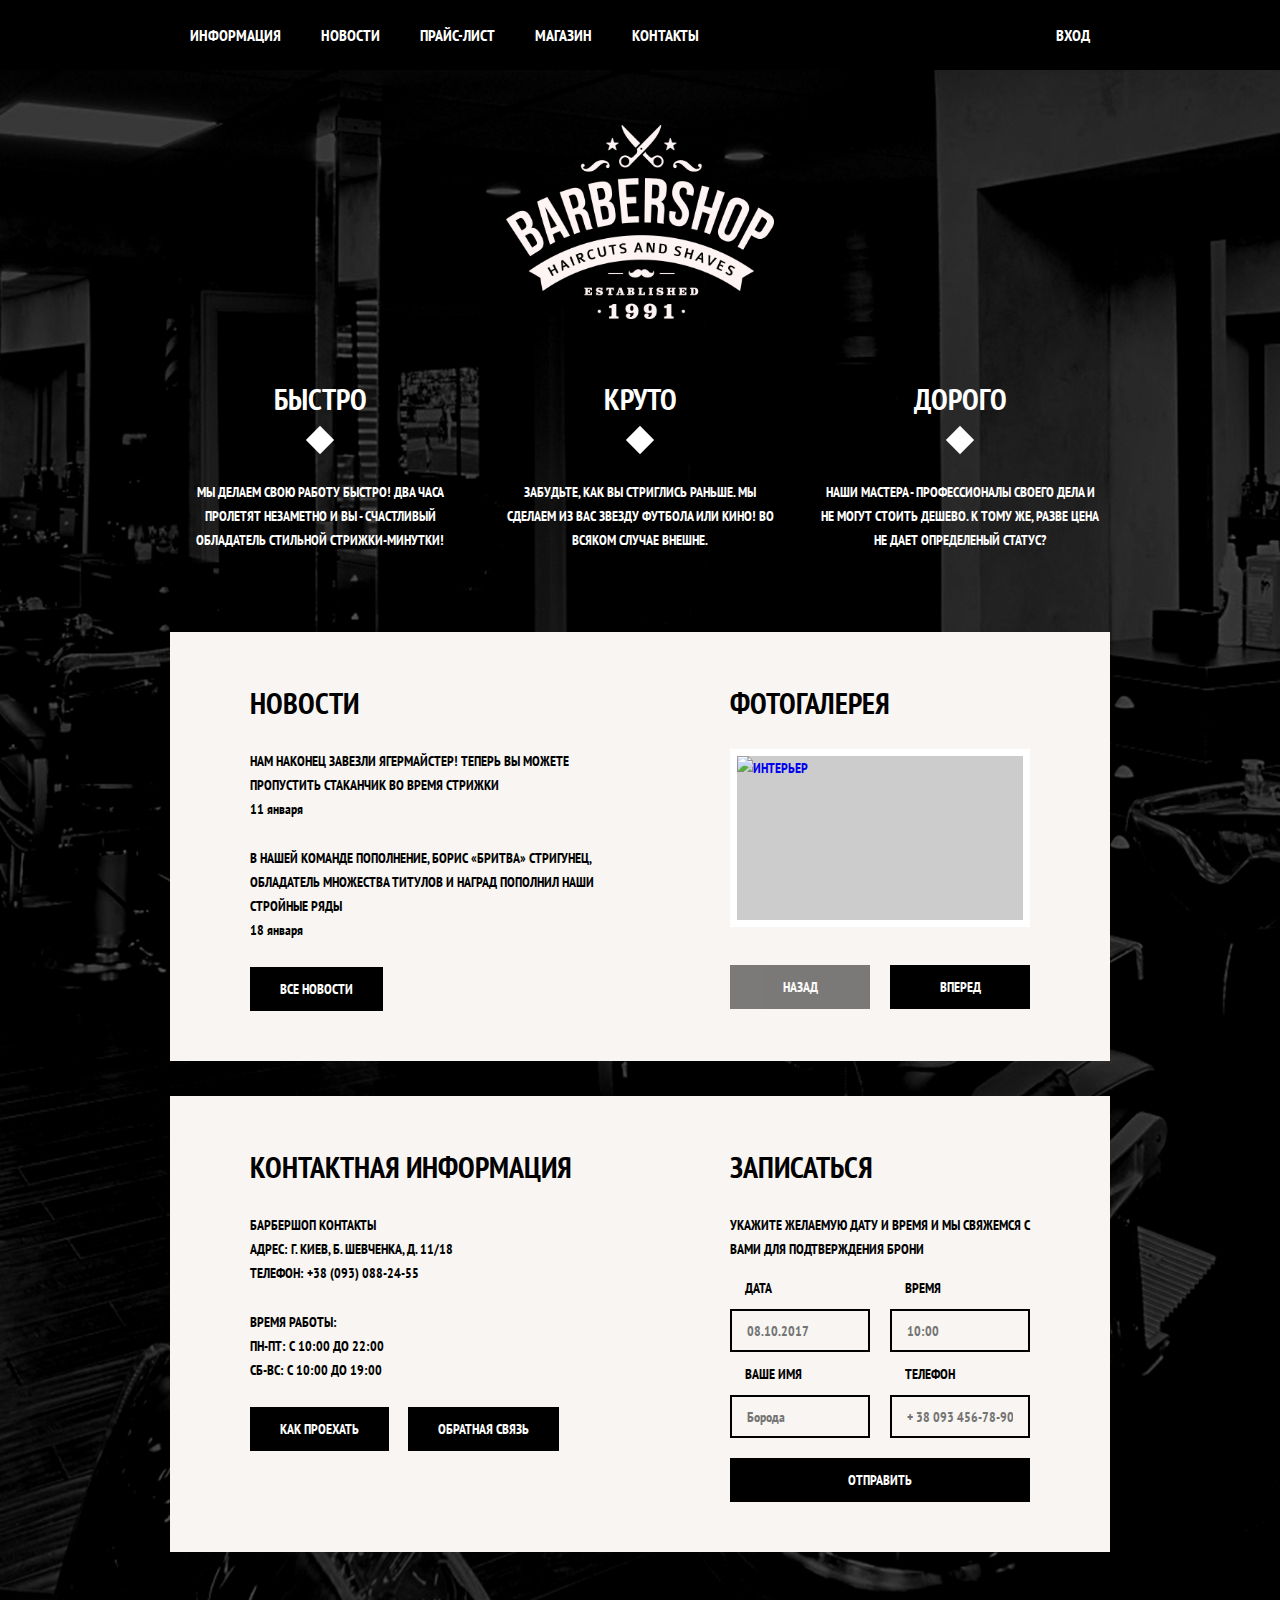
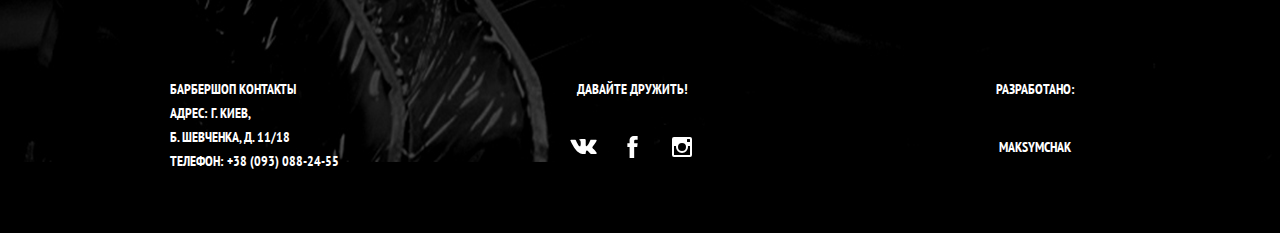
==== commit 11afda5d: "add new logo" ====
--- a/index.html
+++ b/index.html
@@ -2,7 +2,7 @@
 <html lang="ru">
 	<head>
 		<meta charset="utf-8">
-		<title>Барбершоп «Бородинский»</title>
+		<title>Барбершоп</title>
 		<link href="https://fonts.googleapis.com/css?family=PT+Sans+Narrow:400,700&amp;subset=cyrillic" 
 		rel="stylesheet">
 		<link rel="stylesheet" href="css/normalize.css">	
@@ -12,8 +12,8 @@
 		<header class="main-header">
 			<nav class="main-navigation">
 				<a class="main-header-logo">
-					<img src="img/index-logo.svg" width="368" height="153" 
-					alt="Логотип барбершопа «Бородинский»">
+					<img src="img/index-logo.png" width="268" height="153" 
+					alt="Логотип барбершопа">
 				</a>
 				<div class="main-navigation-wrapper">
 					<div class="container">
@@ -33,7 +33,7 @@
 			</nav>
 		</header>
 		<main class="container">
-			<h1 class="visually-hidden">Барбершоп «Бородинский»</h1>
+			<h1 class="visually-hidden">Барбершоп</h1>
 			<section class="features">
 				<h2 class="visually-hidden">Преимущества</h2>
 				<ul class="features-list">
@@ -91,7 +91,7 @@
 				<section class="contacts">
 					<h2>Контактная информация</h2>
 					<p>
-						Барбершоп «Бородинский»<br>
+						Барбершоп контакты<br>
 						Адрес: г. Киев, Б. Шевченка, Д. 11/18<br>
 						Телефон: +38 (093) 088-24-55
 
@@ -134,8 +134,9 @@
 		<footer class="main-footer">
 			<div class="container">
 				<p class="footer-contacts">
-					Барбершоп «Бородинский»<br>
-					Адрес: г. Киев, Б. Шевченка, Д. 11/18<br>
+					Барбершоп контакты<br>
+					Адрес: г. Киев,<br> 
+					Б. Шевченка, Д. 11/18<br>
 					Телефон: +38 (093) 088-24-55
 				</p>
 				<div class="footer-social">
--- a/css/style.css
+++ b/css/style.css
@@ -43,7 +43,7 @@
 }
 
 .main-header {
-	margin-bottom: 75px;
+	margin-bottom: 100px;
 }
 
 .inner-page .main-header {
@@ -102,7 +102,7 @@
 
 .main-header-logo {
 	order: 2;
-	width: 368px;
+	width: 268px;
 	height: 153px;
 }
 
@@ -115,7 +115,7 @@
 
 .main-navigation-wrapper {
 	width: 100%;
-	margin-bottom: 60px;
+	margin-bottom: 55px;
 	background-color: #000000;
 }
 
@@ -603,7 +603,7 @@
 }
 
 .product-availability {
-	margin-top: 30px;
+	margin-top: 33px;
 	padding: 0;
 	display: inline-block;
 }
@@ -842,7 +842,7 @@
 
 .footer-social b {
 	display: block;
-	margin-bottom: 15px;
+	margin-bottom: 24px;
 }
 
 .social-button {
@@ -878,7 +878,7 @@
 
 .footer-copyright b {
 	display: block;
-	margin-bottom: 15px;
+	margin-bottom: 24px;
 }
 
 .footer-copyright .button:hover, 
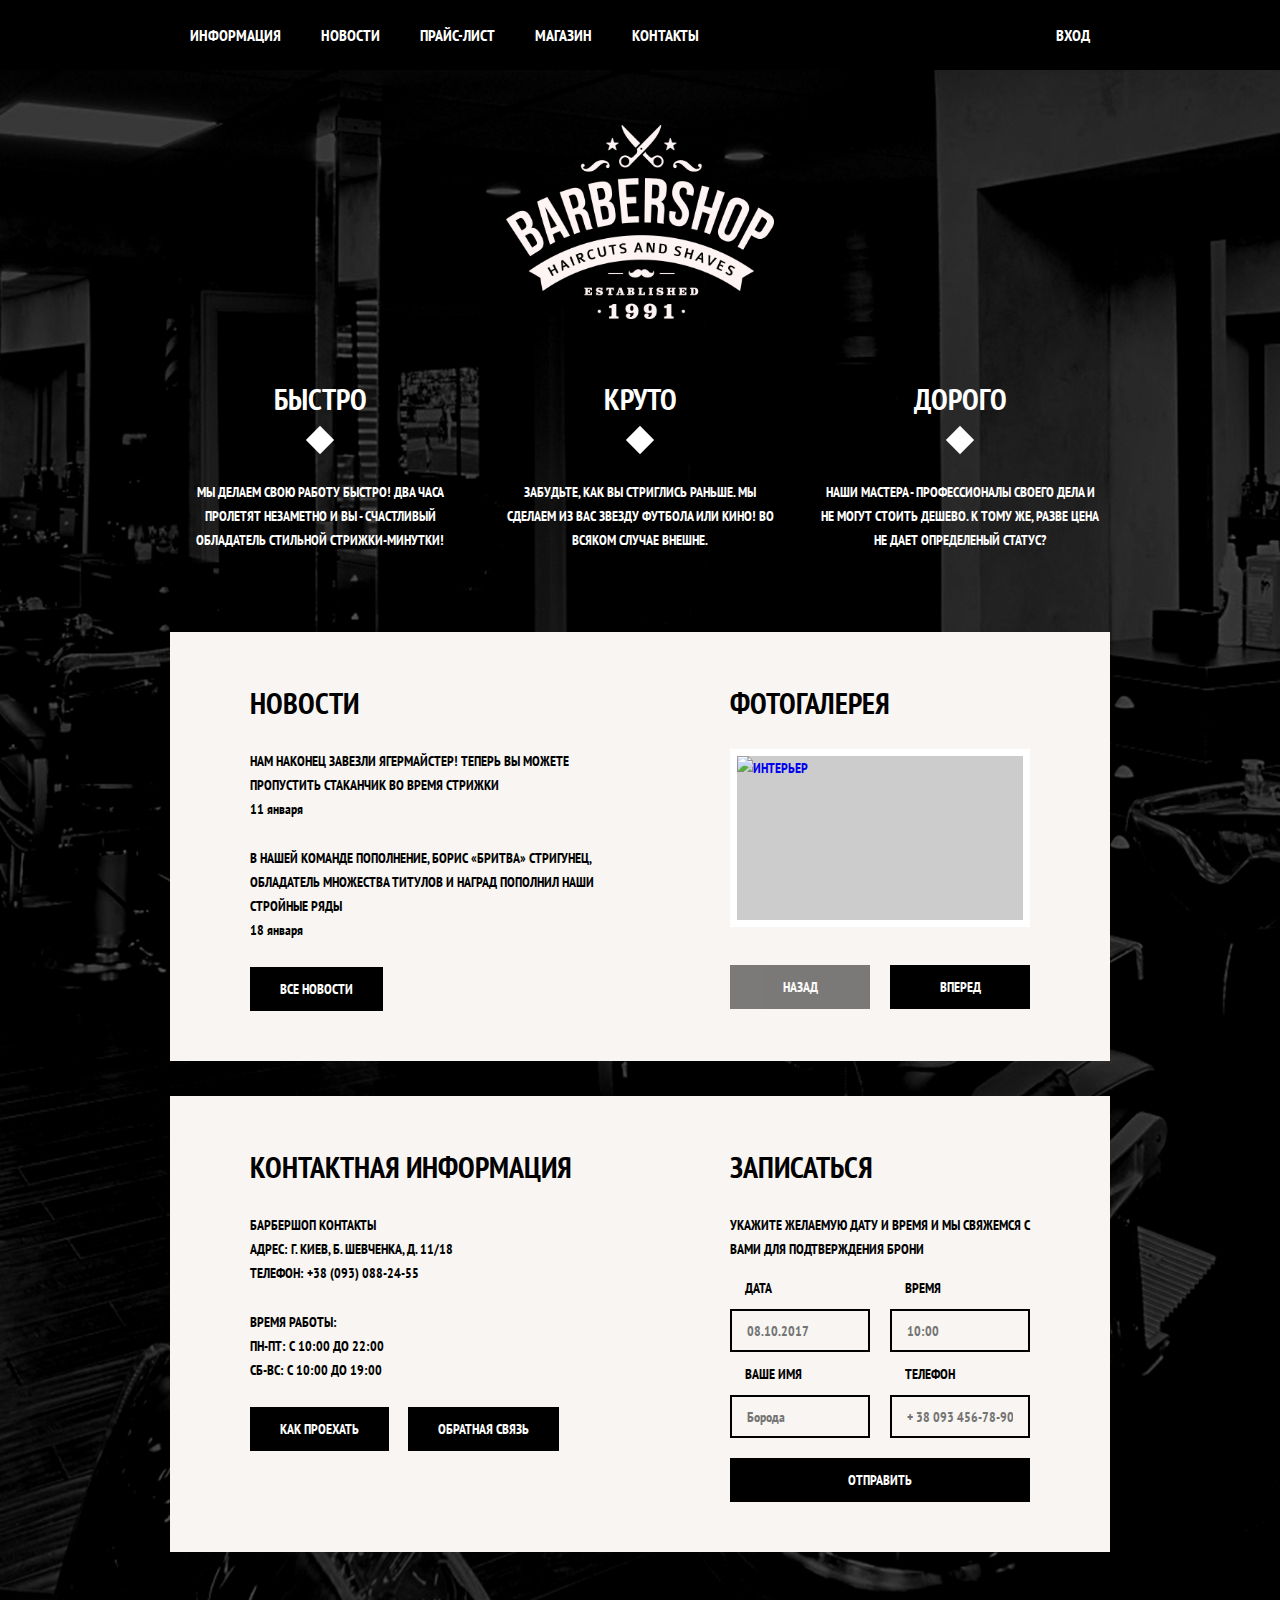
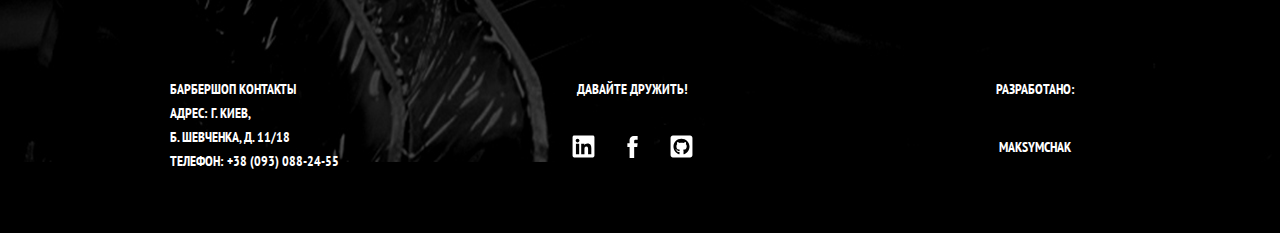
==== commit 2652e63c: "price page fix" ====
--- a/index.html
+++ b/index.html
@@ -2,39 +2,44 @@
 <html lang="ru">
 	<head>
 		<meta charset="utf-8">
-		<title>Барбершоп</title>
+		<title>Barbershop</title>
 		<link href="https://fonts.googleapis.com/css?family=PT+Sans+Narrow:400,700&amp;subset=cyrillic" 
 		rel="stylesheet">
 		<link rel="stylesheet" href="css/normalize.css">	
 		<link href="css/style.css" rel="stylesheet">	
+		<link rel="shortcut icon" href="img/favicon.ico" type="image/vnd.microsoft.icon">
 	</head>
 	<body>
+
 		<header class="main-header">
 			<nav class="main-navigation">
-				<a class="main-header-logo">
+				<a href="index.html" class="main-header-logo">
 					<img src="img/index-logo.png" width="268" height="153" 
 					alt="Логотип барбершопа">
 				</a>
 				<div class="main-navigation-wrapper">
 					<div class="container">
 						<ul class="site-navigation">
-							<li><a href="#">Информация</a></li>
-							<li><a href="#">Новости</a></li>
+							<li><a href="#info-point">Информация</a></li>
+							<li><a href="#news-point">Новости</a></li>
 							<li><a href="price.html">Прайс-лист</a></li>
 							<li><a href="catalog.html">Магазин</a></li>
-							<li><a href="#">Контакты</a></li>
+							<li><a href="#contacts-point">Контакты</a></li>
 						</ul>
 						<ul class="user-navigation">
-							<li><a class="login-link" href="login.html">Вход</a>
+							<li>
+								<a class="login-link" href="login.html">Вход</a>
 							</li>
 						</ul>
 					</div>
 				</div>
 			</nav>
 		</header>
+
 		<main class="container">
 			<h1 class="visually-hidden">Барбершоп</h1>
-			<section class="features">
+
+			<section class="features" id="info-point">
 				<h2 class="visually-hidden">Преимущества</h2>
 				<ul class="features-list">
 					<li class="feature-item">
@@ -57,8 +62,10 @@
 					</li>
 				</ul>
 			</section>
+
 			<div class="index-columns">
-				<section class="news">
+
+				<section class="news" id="news-point">
 					<h2>Новости</h2>
 					<ul class="news-list">
 						<li class="news-item">
@@ -75,6 +82,7 @@
 					</ul>
 					<a class="button" href="#">Все новости</a>
 				</section>
+
 				<section class="gallery">
 					<h2>Фотогалерея</h2>
 					<div class="gallery-container">
@@ -86,9 +94,12 @@
 						<button class="button gallery-button gallery-button-next" >Вперед</button>
 					</div>
 				</section>
+
 			</div>
+
 			<div class="index-columns">
-				<section class="contacts">
+
+				<section class="contacts" id="contacts-point">
 					<h2>Контактная информация</h2>
 					<p>
 						Барбершоп контакты<br>
@@ -104,6 +115,7 @@
 					<a class="button contacts-button contacts-button-map" href="map.html" >Как проехать</a>
 					<a class="button contacts-button" href="#" >Обратная связь</a>
 				</section>
+
 				<section class="appointment">
 					<h2>Записаться</h2>
 					<p class="appointment-info">
@@ -129,10 +141,14 @@
 						<button class="button" type="submit">Отправить</button>
 					</form>
 				</section>
+
 			</div>
+
 		</main>
+
 		<footer class="main-footer">
 			<div class="container">
+
 				<p class="footer-contacts">
 					Барбершоп контакты<br>
 					Адрес: г. Киев,<br> 
@@ -142,62 +158,70 @@
 				<div class="footer-social">
 					<b>Давайте дружить!</b>
 					<ul>
-						<li><a class="social-button" href="#"><span class="visually-hidden">Вконтакте</span>
-							<svg xmlns="http://www.w3.org/2000/svg" width="27" height="15" viewBox="0 0 26.14 14.91">
-							<path d="M26 13.47l-.09-.17a13.55 13.55 0 0 0-2.6-3q-.87-.83-1.1-1.12A1 1 0 0 1 22 8a10.27 10.27 0 0 1 1.22-1.78l.88-1.16q2.35-3.13 2-4L26 .94a.8.8 0 0 0-.4-.22 2.14 2.14 0 0 0-.87 0h-3.92a.51.51 0 0 0-.27 0h-.3a.6.6 0 0 0-.15.14.93.93 0 0 0-.14.24 22.22 22.22 0 0 1-1.46 3.06q-.5.84-.93 1.46a7 7 0 0 1-.71.91 4.94 4.94 0 0 1-.52.47q-.23.18-.35.15l-.23-.05a.9.9 0 0 1-.31-.33 1.49 1.49 0 0 1-.16-.53v-.55-.65-.57-1.12-1-.75a3.14 3.14 0 0 0 0-.62 2.12 2.12 0 0 0-.14-.44.73.73 0 0 0-.28-.33 1.57 1.57 0 0 0-.46-.18A9 9 0 0 0 12.57 0a8.93 8.93 0 0 0-3.25.33 1.83 1.83 0 0 0-.52.41q-.25.3-.07.33a1.67 1.67 0 0 1 1.16.59l.08.16a2.6 2.6 0 0 1 .19.63 6.32 6.32 0 0 1 .12 1 10.59 10.59 0 0 1 0 1.7q-.07.71-.13 1.1a2.21 2.21 0 0 1-.18.64 2.69 2.69 0 0 1-.16.3l-.07.07a1 1 0 0 1-.37.07.86.86 0 0 1-.46-.19 3.27 3.27 0 0 1-.56-.52 7 7 0 0 1-.66-.93q-.37-.6-.76-1.42l-.22-.39q-.2-.38-.56-1.11t-.62-1.43A.9.9 0 0 0 5.2.9h-.07a.93.93 0 0 0-.22-.16A1.44 1.44 0 0 0 4.6.65L.87.68A1 1 0 0 0 .1.94L0 1a.44.44 0 0 0 0 .22 1.08 1.08 0 0 0 .08.37Q.9 3.53 1.86 5.31t1.66 2.87Q4.23 9.27 5 10.24t1 1.24l.37.41.34.33a8.06 8.06 0 0 0 1 .78 16.34 16.34 0 0 0 1.4.9 7.6 7.6 0 0 0 1.79.72 6.19 6.19 0 0 0 2 .22h1.57a1.08 1.08 0 0 0 .72-.3l.05-.07a.9.9 0 0 0 .1-.25 1.38 1.38 0 0 0 0-.37 4.48 4.48 0 0 1 .09-1.05 2.77 2.77 0 0 1 .23-.71 1.74 1.74 0 0 1 .29-.4 1.19 1.19 0 0 1 .23-.2h.11a.86.86 0 0 1 .77.21 4.52 4.52 0 0 1 .83.79q.39.47.93 1.05a6.41 6.41 0 0 0 1 .87l.27.16a3.31 3.31 0 0 0 .71.3 1.53 1.53 0 0 0 .76.07l3.48-.05a1.58 1.58 0 0 0 .8-.17.68.68 0 0 0 .34-.37 1.06 1.06 0 0 0 0-.46 1.71 1.71 0 0 0-.1-.36z" fill="#fff">
-							</path>
-							</svg>
-						</a></li>
-						<li><a class="social-button" href="#"><span class="visually-hidden">Фейсбук</span>
-							<svg xmlns="http://www.w3.org/2000/svg" width="19" height="22" viewBox="0 0 10.15 21.74">
-							<path d="M3.34 1.12A4.77 4.77 0 0 1 6.53 0h3.61v3.81H7.81a1.07 1.07 0 0 0-1.09.83v2.55h3.42c-.08 1.23-.24 2.45-.41 3.67h-3v10.87H2.21V10.86H0V7.21h2.19V3.66a3.83 3.83 0 0 1 1.15-2.54z" fill="#fff"/>
-							</path>	
-						</a></li>
-						<li><a class="social-button" href="https://www.instagram.com/anton_maksymchak"><span class="visually-hidden">Инстаграм</span>
-							<svg xmlns="http://www.w3.org/2000/svg" width="20" height="20" viewBox="0 0 20 20">
-							<path d="M18 0H2a2 2 0 0 0-2 2v16a2 2 0 0 0 2 2h16a2 2 0 0 0 2-2V2a2 2 0 0 0-2-2zm-8 6a4 4 0 1 1-4 4 4 4 0 0 1 4-4zM2.5 18a.47.47 0 0 1-.5-.5V9h2.1a3.4 3.4 0 0 0-.1 1 6 6 0 1 0 12 0 3.4 3.4 0 0 0-.1-1H18v8.5a.47.47 0 0 1-.5.5zM18 4.5a.47.47 0 0 1-.5.5h-2a.47.47 0 0 1-.5-.5v-2a.47.47 0 0 1 .5-.5h2a.47.47 0 0 1 .5.5z" fill="#fff">
-							</path>
-						</a></li>
+						<li>
+							<a class="social-button" href="https://www.linkedin.com/in/anton-maksymchak"><span class="visually-hidden">Linkedin</span>
+								<svg xmlns="http://www.w3.org/2000/svg" width="37" height="25" viewBox="0 0 448 512">
+									<path d="M416 32H31.9C14.3 32 0 46.5 0 64.3v383.4C0 465.5 14.3 480 31.9 480H416c17.6 0 32-14.5 32-32.3V64.3c0-17.8-14.4-32.3-32-32.3zM135.4 416H69V202.2h66.5V416zm-33.2-243c-21.3 0-38.5-17.3-38.5-38.5S80.9 96 102.2 96c21.2 0 38.5 17.3 38.5 38.5 0 21.3-17.2 38.5-38.5 38.5zm282.1 243h-66.4V312c0-24.8-.5-56.7-34.5-56.7-34.6 0-39.9 27-39.9 54.9V416h-66.4V202.2h63.7v29.2h.9c8.9-16.8 30.6-34.5 62.9-34.5 67.2 0 79.7 44.3 79.7 101.9V416z" fill="#fff"></path>
+								</svg>
+							</a>
+						</li>
+						<li>
+							<a class="social-button" href="https://www.facebook.com/Anton.Maksymchak"><span class="visually-hidden">Facebook</span>
+								<svg xmlns="http://www.w3.org/2000/svg" width="19" height="22" viewBox="0 0 10.15 21.74">
+									<path d="M3.34 1.12A4.77 4.77 0 0 1 6.53 0h3.61v3.81H7.81a1.07 1.07 0 0 0-1.09.83v2.55h3.42c-.08 1.23-.24 2.45-.41 3.67h-3v10.87H2.21V10.86H0V7.21h2.19V3.66a3.83 3.83 0 0 1 1.15-2.54z" fill="#fff"></path>	
+							</a>
+						</li>
+						<li>
+							<a class="social-button" href="https://github.com/maksymchak"><span class="visually-hidden">GitHub</span>
+								<svg xmlns="http://www.w3.org/2000/svg" width="25" height="25" viewBox="0 0 448 512">
+									<path d="M400 32H48C21.5 32 0 53.5 0 80v352c0 26.5 21.5 48 48 48h352c26.5 0 48-21.5 48-48V80c0-26.5-21.5-48-48-48zM277.3 415.7c-8.4 1.5-11.5-3.7-11.5-8 0-5.4.2-33 .2-55.3 0-15.6-5.2-25.5-11.3-30.7 37-4.1 76-9.2 76-73.1 0-18.2-6.5-27.3-17.1-39 1.7-4.3 7.4-22-1.7-45-13.9-4.3-45.7 17.9-45.7 17.9-13.2-3.7-27.5-5.6-41.6-5.6-14.1 0-28.4 1.9-41.6 5.6 0 0-31.8-22.2-45.7-17.9-9.1 22.9-3.5 40.6-1.7 45-10.6 11.7-15.6 20.8-15.6 39 0 63.6 37.3 69 74.3 73.1-4.8 4.3-9.1 11.7-10.6 22.3-9.5 4.3-33.8 11.7-48.3-13.9-9.1-15.8-25.5-17.1-25.5-17.1-16.2-.2-1.1 10.2-1.1 10.2 10.8 5 18.4 24.2 18.4 24.2 9.7 29.7 56.1 19.7 56.1 19.7 0 13.9.2 36.5.2 40.6 0 4.3-3 9.5-11.5 8-66-22.1-112.2-84.9-112.2-158.3 0-91.8 70.2-161.5 162-161.5S388 165.6 388 257.4c.1 73.4-44.7 136.3-110.7 158.3zm-98.1-61.1c-1.9.4-3.7-.4-3.9-1.7-.2-1.5 1.1-2.8 3-3.2 1.9-.2 3.7.6 3.9 1.9.3 1.3-1 2.6-3 3zm-9.5-.9c0 1.3-1.5 2.4-3.5 2.4-2.2.2-3.7-.9-3.7-2.4 0-1.3 1.5-2.4 3.5-2.4 1.9-.2 3.7.9 3.7 2.4zm-13.7-1.1c-.4 1.3-2.4 1.9-4.1 1.3-1.9-.4-3.2-1.9-2.8-3.2.4-1.3 2.4-1.9 4.1-1.5 2 .6 3.3 2.1 2.8 3.4zm-12.3-5.4c-.9 1.1-2.8.9-4.3-.6-1.5-1.3-1.9-3.2-.9-4.1.9-1.1 2.8-.9 4.3.6 1.3 1.3 1.8 3.3.9 4.1zm-9.1-9.1c-.9.6-2.6 0-3.7-1.5s-1.1-3.2 0-3.9c1.1-.9 2.8-.2 3.7 1.3 1.1 1.5 1.1 3.3 0 4.1zm-6.5-9.7c-.9.9-2.4.4-3.5-.6-1.1-1.3-1.3-2.8-.4-3.5.9-.9 2.4-.4 3.5.6 1.1 1.3 1.3 2.8.4 3.5zm-6.7-7.4c-.4.9-1.7 1.1-2.8.4-1.3-.6-1.9-1.7-1.5-2.6.4-.6 1.5-.9 2.8-.4 1.3.7 1.9 1.8 1.5 2.6z" fill="#fff"></path>
+							</a>
+						</li>
 					</ul>
 				</div>
 				<p class="footer-copyright">
 					<b>Разработано:</b>
-					<a class="button" href="https://www.linkedin.com/in/anton-maksymchak-849534153">Maksymchak</a>
-				</p>
+					<a class="button" href="https://www.linkedin.com/in/anton-maksymchak">Maksymchak</a>
+				</p>
+
 			</div>
 		</footer>
-			<section class="modal modal-login">
-				<h2>Личный кабинет</h2>
-				<p class="modal-description">Введите пожалуйста свой логин и пароль</p>
-				<form class="login-form" action="https://echo.htmlacademy.ru" method="post">
-					<p>
-						<label class="visually-hidden" for="user-login">Логин</label>
-						<input class="login-icon-user" id="user-login" type="text" name="login" placeholder="Логин">
-					</p>
-					<p>
-						<label class="visually-hidden" for="user-password">Пароль</label>
-						<input class="login-icon-password" id="user-password" type="password" name="password" placeholder="Пароль">
-					</p>
-					<p class="login-help">
-						<label class="login-checkbox">
-							<input type="checkbox" name="remember" class="visually-hidden">
-							<span class="checkbox-indicator"></span>
-							Запомните меня							
-						</label>
-						<a class="restore" href="#">Я забыл пароль!</a>
-					</p>
-					<button class="button" type="submit">Войти</button>
-				</form>
-				<button class="modal-close" type="button">Закрыть</button>
-			</section>
-			<section class="modal modal-map">
-				<h2 class="visually-hidden">Как до нас добраться</h2>
-				<iframe src="https://www.google.com/maps/embed?pb=!1m18!1m12!1m3!1d2540.920144295933!2d30.513643351820452!3d50.442588079373465!2m3!1f0!2f0!3f0!3m2!1i1024!2i768!4f13.1!3m3!1m2!1s0x40d4cef8ed6f7ac9%3A0x61a88c50c9491958!2sTarasa+Shevchenko+Blvd%2C+11%2C+Kyiv%2C+01004!5e0!3m2!1sen!2sua!4v1525729254654" width="766" height="560" allowfullscreen></iframe>	
+
+		<section class="modal modal-login">
+			<h2>Личный кабинет</h2>
+			<p class="modal-description">Введите пожалуйста свой логин и пароль</p>
+			<form class="login-form" action="https://echo.htmlacademy.ru" method="post">
 				<p>
-					<img src="img/map.jpg" width="766" height="560" alt="Офис компании по адресу г. Киев, Б. Шевченка, Д. 11/18">
-				</p>
-				<button class="modal-close" type="button">Закрыть</button>
-			</section>
-			<script src="js/popup.js"></script>
+					<label class="visually-hidden" for="user-login">Логин</label>
+					<input class="login-icon-user" id="user-login" type="text" name="login" placeholder="Логин">
+				</p>
+				<p>
+					<label class="visually-hidden" for="user-password">Пароль</label>
+					<input class="login-icon-password" id="user-password" type="password" name="password" placeholder="Пароль">
+				</p>
+				<p class="login-help">
+					<label class="login-checkbox">
+						<input type="checkbox" name="remember" class="visually-hidden">
+						<span class="checkbox-indicator"></span>
+						Запомните меня							
+					</label>
+					<a class="restore" href="#">Я забыл пароль!</a>
+				</p>
+				<button class="button" type="submit">Войти</button>
+			</form>
+			<button class="modal-close" type="button">Закрыть</button>
+		</section>
+
+		<section class="modal modal-map">
+			<h2 class="visually-hidden">Как до нас добраться</h2>
+			<iframe src="https://www.google.com/maps/embed?pb=!1m18!1m12!1m3!1d2540.920144295933!2d30.513643351820452!3d50.442588079373465!2m3!1f0!2f0!3f0!3m2!1i1024!2i768!4f13.1!3m3!1m2!1s0x40d4cef8ed6f7ac9%3A0x61a88c50c9491958!2sTarasa+Shevchenko+Blvd%2C+11%2C+Kyiv%2C+01004!5e0!3m2!1sen!2sua!4v1525729254654" width="766" height="560" allowfullscreen></iframe>	
+			<p>
+				<img src="img/map.jpg" width="766" height="560" alt="Офис компании по адресу г. Киев, Б. Шевченка, Д. 11/18">
+			</p>
+			<button class="modal-close" type="button">Закрыть</button>
+		</section>
+		
+		<script src="js/popup.js"></script>
+
 	</body>
 </html>